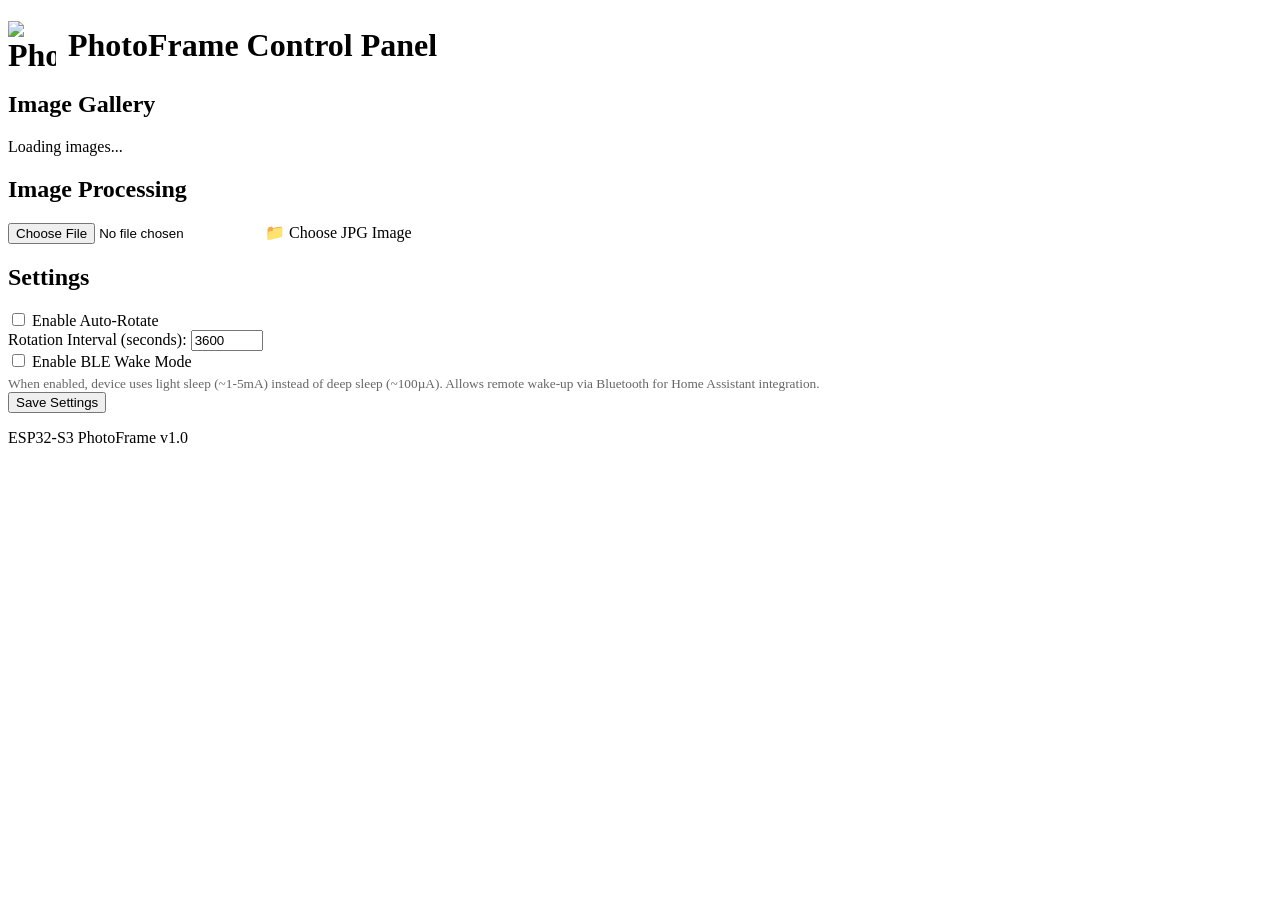
==== main/webapp/index.html @ 4e9d9b29 "tmp" ====
<!DOCTYPE html>
<html lang="en">
<head>
    <meta charset="UTF-8">
    <meta name="viewport" content="width=device-width, initial-scale=1.0">
    <title>PhotoFrame Control Panel</title>
    <link rel="icon" type="image/svg+xml" href="favicon.svg">
    <link rel="stylesheet" href="style.css">
</head>
<body>
    <div class="container">
        <header>
            <h1 style="display: flex; align-items: center; gap: 12px;">
                <img src="favicon.svg" alt="PhotoFrame" width="48" height="48">
                <span>PhotoFrame Control Panel</span>
            </h1>
            <div id="batteryStatus" class="battery-status"></div>
        </header>

        <section class="card">
            <h2>Image Gallery</h2>
            <div id="displayStatus" class="display-status" style="display: none;">
                <div class="spinner"></div>
                <p>Updating display... This may take up to 40 seconds</p>
            </div>
            <div id="imageList" class="image-grid">
                <p class="loading">Loading images...</p>
            </div>
        </section>

        <section class="card" id="imageProcessingSection">
            <h2>Image Processing</h2>
            
            <!-- Upload Area -->
            <div id="uploadArea">
                <div class="upload-area">
                    <input type="file" id="fileInput" accept=".jpg,.jpeg" required>
                    <label for="fileInput">
                        <span>📁 Choose JPG Image</span>
                    </label>
                    <div id="fileName"></div>
                </div>
            </div>
            
            <!-- Preview and Controls Area -->
            <div id="previewArea" style="display: none;">
            <div class="preview-container">
                <div class="comparison-container" style="flex: 0 0 auto; padding: 0; background: transparent;">
                    <h3 style="text-align: center; margin-bottom: 15px; color: #333;">
                        Drag the slider to compare
                    </h3>
                    <div class="comparison-wrapper" id="comparisonWrapper">
                        <div class="canvas-container">
                            <canvas id="originalCanvas"></canvas>
                            <canvas id="previewCanvas"></canvas>
                            <div class="slider-container" id="sliderContainer">
                                <div class="slider-handle">⟷</div>
                            </div>
                        </div>
                    </div>
                    <div class="comparison-labels">
                        <span>← Original</span>
                        <span>Dithered Preview →</span>
                    </div>
                </div>
                <div class="curve-canvas-wrapper" style="display: flex; flex-direction: column; gap: 15px;">
                    <div>
                        <canvas id="curveCanvas" width="300" height="300"></canvas>
                        <div class="preview-label">S-Curve Tone Mapping</div>
                    </div>
                    
                    <!-- S-Curve Controls (Advanced) - Under Curve Canvas -->
                    <div id="scurveControls" style="background: #f8f9fa; padding: 15px; border-radius: 8px; border: 1px solid #e0e0e0;">
                        <div style="font-weight: 600; margin-bottom: 12px; color: #667eea;">S-Curve Parameters</div>
                        <div style="display: flex; flex-direction: column; gap: 15px;">
                            <div class="form-group">
                                <label for="scurveStrength">Strength: <span id="strengthValue">0.9</span></label>
                                <input type="range" id="scurveStrength" min="0" max="1" step="0.1" value="0.9">
                                <small>Overall tone mapping strength (0=linear, 1=strong)</small>
                            </div>
                            
                            <div class="form-group">
                                <label for="scurveShadow">Shadow Boost: <span id="shadowValue">0.0</span></label>
                                <input type="range" id="scurveShadow" min="0" max="1" step="0.1" value="0.0">
                                <small>Brighten shadow areas (higher=brighter)</small>
                            </div>
                            
                            <div class="form-group">
                                <label for="scurveHighlight">Highlight Compress: <span id="highlightValue">1.7</span></label>
                                <input type="range" id="scurveHighlight" min="0.5" max="5" step="0.1" value="1.7">
                                <small>Protect highlights from over-exposure (higher=more protection)</small>
                            </div>
                            
                            <div class="form-group">
                                <label for="scurveMidpoint">Midpoint: <span id="midpointValue">0.5</span></label>
                                <input type="range" id="scurveMidpoint" min="0.3" max="0.7" step="0.05" value="0.5">
                                <small>Where to split shadows/highlights</small>
                            </div>
                        </div>
                    </div>
                </div>
            </div>
            
            <!-- Row 1: Processing Algorithm & Color Matching Method -->
            <div class="controls-grid" style="margin-bottom: 20px;">
                <div class="form-group">
                    <label>Processing Algorithm:</label>
                    <div style="margin-top: 8px;">
                        <label style="display: block; margin-bottom: 5px;">
                            <input type="radio" name="processingMode" value="enhanced" checked style="margin-right: 5px;">
                            Enhanced (Our Algorithm)
                        </label>
                        <label style="display: block;">
                            <input type="radio" name="processingMode" value="stock" style="margin-right: 5px;">
                            Stock (Waveshare Original)
                        </label>
                    </div>
                    <small>Stock mode uses simple dithering without tone mapping</small>
                </div>
                
                <div class="form-group" id="colorMethodControl">
                    <label>Color Matching Method:</label>
                    <div style="margin-top: 8px;">
                        <label style="display: block; margin-bottom: 5px;">
                            <input type="radio" name="colorMethod" value="rgb" checked style="margin-right: 5px;">
                            Simple RGB (default)
                        </label>
                        <label style="display: block;">
                            <input type="radio" name="colorMethod" value="lab" style="margin-right: 5px;">
                            LAB Color Space (better for grayscale)
                        </label>
                    </div>
                </div>
            </div>
            
            <div id="enhancedControls">
                
                <!-- Row 2: Exposure & Saturation -->
                <div class="controls-grid" style="margin-bottom: 20px;">
                    <div class="form-group">
                        <label for="exposure">Exposure: <span id="exposureValue">1.0</span></label>
                        <input type="range" id="exposure" min="0.5" max="2.0" step="0.1" value="1.0">
                        <small>Overall brightness (1.0=normal, >1.0=brighter)</small>
                    </div>
                    
                    <div class="form-group">
                        <label for="saturation">Saturation: <span id="saturationValue">1.5</span></label>
                        <input type="range" id="saturation" min="0.5" max="2" step="0.1" value="1.5">
                        <small>Color vibrancy (1.0=normal, >1.0=more vibrant)</small>
                    </div>
                </div>
                
                <!-- Row 3: Tone Mapping Selection and Contrast Control -->
                <div class="controls-grid" style="margin-bottom: 20px;">
                    <div class="form-group">
                        <label>Tone Mapping:</label>
                        <div style="margin-top: 8px;">
                            <label style="display: block; margin-bottom: 5px;">
                                <input type="radio" name="toneMode" value="scurve" checked style="margin-right: 5px;">
                                S-Curve (Advanced)
                            </label>
                            <label style="display: block;">
                                <input type="radio" name="toneMode" value="contrast" style="margin-right: 5px;">
                                Contrast (Simple)
                            </label>
                        </div>
                    </div>
                    
                    <!-- Contrast Control (Simple) -->
                    <div id="contrastControl" class="form-group" style="display: none;">
                        <label for="contrast">Contrast: <span id="contrastValue">1.0</span></label>
                        <input type="range" id="contrast" min="0.5" max="2.0" step="0.1" value="1.0">
                        <small>Tonal range (1.0=normal, >1.0=more contrast)</small>
                    </div>
                </div>
            </div>
            
            <div class="button-group">
                <button type="button" id="discardImage" class="btn btn-secondary">Discard</button>
                <button type="button" id="resetParams" class="btn btn-secondary">Reset to Defaults</button>
                <button type="button" id="uploadProcessed" class="btn btn-primary">Upload to Device</button>
            </div>
            
            <div id="uploadProgress" style="display: none; margin-top: 15px; text-align: center;">
                <div style="font-size: 1.1rem; color: #667eea; margin-bottom: 10px;">⏳ Uploading...</div>
                <div style="font-size: 0.9rem; color: #666;">Please wait, do not close this page</div>
            </div>
            </div>
            
            <!-- Status Messages -->
            <div id="uploadStatus" style="margin-top: 15px;"></div>
        </section>

        <section class="card">
            <h2>Settings</h2>
            <form id="configForm">
                <div class="form-group">
                    <label>
                        <input type="checkbox" id="autoRotate">
                        Enable Auto-Rotate
                    </label>
                </div>
                <div class="form-group">
                    <label for="rotateInterval">Rotation Interval (seconds):</label>
                    <input type="number" id="rotateInterval" min="10" max="86400" value="3600">
                </div>
                <div class="form-group">
                    <label>
                        <input type="checkbox" id="bleWake">
                        Enable BLE Wake Mode
                    </label>
                    <small style="display: block; margin-top: 5px; color: #666;">
                        When enabled, device uses light sleep (~1-5mA) instead of deep sleep (~100µA). 
                        Allows remote wake-up via Bluetooth for Home Assistant integration.
                    </small>
                </div>
                <button type="submit" class="btn btn-primary">Save Settings</button>
                <div id="configStatus"></div>
            </form>
        </section>

        <footer>
            <p>ESP32-S3 PhotoFrame v1.0</p>
        </footer>
    </div>

    <script type="module" src="image-processor.js"></script>
    <script type="module" src="app.js"></script>
</body>
</html>
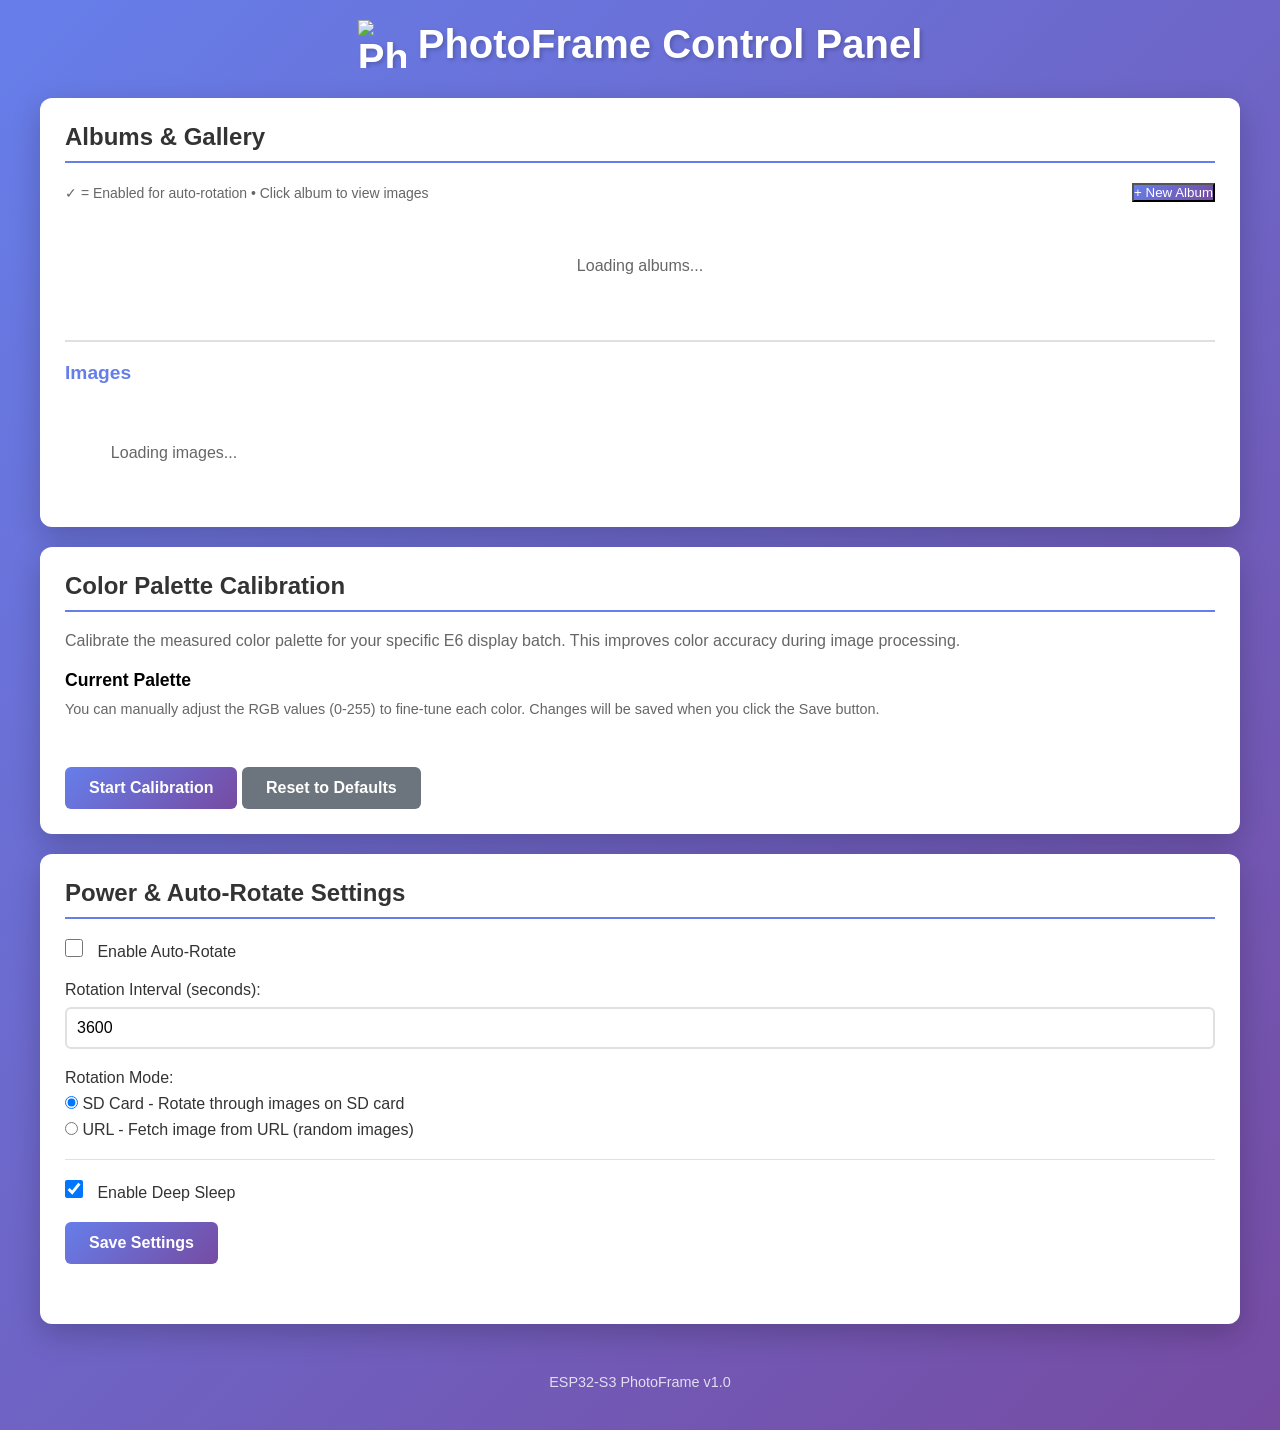
==== commit 871c7558: "Allow user to specify whether or not to store download images" ====
--- a/main/webapp/index.html
+++ b/main/webapp/index.html
@@ -18,29 +18,41 @@
         </header>
 
         <section class="card">
-            <h2>Image Gallery</h2>
-            <div id="displayStatus" class="display-status" style="display: none;">
-                <div class="spinner"></div>
-                <p>Updating display... This may take up to 40 seconds</p>
-            </div>
-            <div id="imageList" class="image-grid">
-                <p class="loading">Loading images...</p>
+            <h2>Albums & Gallery</h2>
+            
+            <!-- Album Selection -->
+            <div style="margin-bottom: 25px;">
+                <div style="display: flex; justify-content: space-between; align-items: center; margin-bottom: 15px;">
+                    <p style="color: #666; font-size: 14px; margin: 0;">
+                        ✓ = Enabled for auto-rotation • Click album to view images
+                    </p>
+                    <button onclick="createAlbum()" class="btn-primary">+ New Album</button>
+                </div>
+                <div id="albumList" class="album-list">
+                    <p class="loading">Loading albums...</p>
+                </div>
+            </div>
+            
+            <!-- Image Gallery -->
+            <div style="border-top: 2px solid #e0e0e0; padding-top: 20px;">
+                <h3 style="color: #667eea; margin-bottom: 15px; font-size: 1.2rem;">
+                    <span id="currentAlbumName">Images</span>
+                </h3>
+                <div id="displayStatus" class="display-status" style="display: none;">
+                    <div class="spinner"></div>
+                    <p>Updating display... This may take up to 40 seconds</p>
+                </div>
+                <div id="imageList" class="image-grid">
+                    <p class="loading">Loading images...</p>
+                </div>
             </div>
         </section>
 
-        <section class="card" id="imageProcessingSection">
+        <!-- Hidden file input -->
+        <input type="file" id="fileInput" accept=".jpg,.jpeg,.png,.heic,.heif,.webp,.gif,.bmp" style="display: none;">
+        
+        <section class="card" id="imageProcessingSection" style="display: none;">
             <h2>Image Processing</h2>
-            
-            <!-- Upload Area -->
-            <div id="uploadArea">
-                <div class="upload-area">
-                    <input type="file" id="fileInput" accept=".jpg,.jpeg" required>
-                    <label for="fileInput">
-                        <span>📁 Choose JPG Image</span>
-                    </label>
-                    <div id="fileName"></div>
-                </div>
-            </div>
             
             <!-- Preview and Controls Area -->
             <div id="previewArea" style="display: none;">
@@ -74,26 +86,26 @@
                         <div style="font-weight: 600; margin-bottom: 12px; color: #667eea;">S-Curve Parameters</div>
                         <div style="display: flex; flex-direction: column; gap: 15px;">
                             <div class="form-group">
-                                <label for="scurveStrength">Strength: <span id="strengthValue">0.9</span></label>
-                                <input type="range" id="scurveStrength" min="0" max="1" step="0.1" value="0.9">
+                                <label for="scurveStrength">Strength: <span id="strengthValue"></span></label>
+                                <input type="range" id="scurveStrength" min="0" max="1" step="0.1">
                                 <small>Overall tone mapping strength (0=linear, 1=strong)</small>
                             </div>
                             
                             <div class="form-group">
-                                <label for="scurveShadow">Shadow Boost: <span id="shadowValue">0.0</span></label>
-                                <input type="range" id="scurveShadow" min="0" max="1" step="0.1" value="0.0">
+                                <label for="scurveShadow">Shadow Boost: <span id="shadowValue"></span></label>
+                                <input type="range" id="scurveShadow" min="0" max="1" step="0.1">
                                 <small>Brighten shadow areas (higher=brighter)</small>
                             </div>
                             
                             <div class="form-group">
-                                <label for="scurveHighlight">Highlight Compress: <span id="highlightValue">1.7</span></label>
-                                <input type="range" id="scurveHighlight" min="0.5" max="5" step="0.1" value="1.7">
+                                <label for="scurveHighlight">Highlight Compress: <span id="highlightValue"></span></label>
+                                <input type="range" id="scurveHighlight" min="0.5" max="5" step="0.1">
                                 <small>Protect highlights from over-exposure (higher=more protection)</small>
                             </div>
                             
                             <div class="form-group">
-                                <label for="scurveMidpoint">Midpoint: <span id="midpointValue">0.5</span></label>
-                                <input type="range" id="scurveMidpoint" min="0.3" max="0.7" step="0.05" value="0.5">
+                                <label for="scurveMidpoint">Midpoint: <span id="midpointValue"></span></label>
+                                <input type="range" id="scurveMidpoint" min="0.3" max="0.7" step="0.05">
                                 <small>Where to split shadows/highlights</small>
                             </div>
                         </div>
@@ -107,7 +119,7 @@
                     <label>Processing Algorithm:</label>
                     <div style="margin-top: 8px;">
                         <label style="display: block; margin-bottom: 5px;">
-                            <input type="radio" name="processingMode" value="enhanced" checked style="margin-right: 5px;">
+                            <input type="radio" name="processingMode" value="enhanced" style="margin-right: 5px;">
                             Enhanced (Our Algorithm)
                         </label>
                         <label style="display: block;">
@@ -122,7 +134,7 @@
                     <label>Color Matching Method:</label>
                     <div style="margin-top: 8px;">
                         <label style="display: block; margin-bottom: 5px;">
-                            <input type="radio" name="colorMethod" value="rgb" checked style="margin-right: 5px;">
+                            <input type="radio" name="colorMethod" value="rgb" style="margin-right: 5px;">
                             Simple RGB (default)
                         </label>
                         <label style="display: block;">
@@ -138,14 +150,14 @@
                 <!-- Row 2: Exposure & Saturation -->
                 <div class="controls-grid" style="margin-bottom: 20px;">
                     <div class="form-group">
-                        <label for="exposure">Exposure: <span id="exposureValue">1.0</span></label>
-                        <input type="range" id="exposure" min="0.5" max="2.0" step="0.1" value="1.0">
+                        <label for="exposure">Exposure: <span id="exposureValue"></span></label>
+                        <input type="range" id="exposure" min="0.5" max="2.0" step="0.1">
                         <small>Overall brightness (1.0=normal, >1.0=brighter)</small>
                     </div>
                     
                     <div class="form-group">
-                        <label for="saturation">Saturation: <span id="saturationValue">1.5</span></label>
-                        <input type="range" id="saturation" min="0.5" max="2" step="0.1" value="1.5">
+                        <label for="saturation">Saturation: <span id="saturationValue"></span></label>
+                        <input type="range" id="saturation" min="0.5" max="2" step="0.1">
                         <small>Color vibrancy (1.0=normal, >1.0=more vibrant)</small>
                     </div>
                 </div>
@@ -156,7 +168,7 @@
                         <label>Tone Mapping:</label>
                         <div style="margin-top: 8px;">
                             <label style="display: block; margin-bottom: 5px;">
-                                <input type="radio" name="toneMode" value="scurve" checked style="margin-right: 5px;">
+                                <input type="radio" name="toneMode" value="scurve" style="margin-right: 5px;">
                                 S-Curve (Advanced)
                             </label>
                             <label style="display: block;">
@@ -168,8 +180,8 @@
                     
                     <!-- Contrast Control (Simple) -->
                     <div id="contrastControl" class="form-group" style="display: none;">
-                        <label for="contrast">Contrast: <span id="contrastValue">1.0</span></label>
-                        <input type="range" id="contrast" min="0.5" max="2.0" step="0.1" value="1.0">
+                        <label for="contrast">Contrast: <span id="contrastValue"></span></label>
+                        <input type="range" id="contrast" min="0.5" max="2.0" step="0.1">
                         <small>Tonal range (1.0=normal, >1.0=more contrast)</small>
                     </div>
                 </div>
@@ -192,7 +204,95 @@
         </section>
 
         <section class="card">
-            <h2>Settings</h2>
+            <h2>Color Palette Calibration</h2>
+            <p style="color: #666; margin-bottom: 20px;">
+                Calibrate the measured color palette for your specific E6 display batch. This improves color accuracy during image processing.
+            </p>
+            
+            <div id="currentPalette" style="margin-bottom: 20px;">
+                <h3 style="font-size: 1.1rem; margin-bottom: 10px;">Current Palette</h3>
+                <p style="color: #666; margin-bottom: 15px; font-size: 0.9rem;">
+                    You can manually adjust the RGB values (0-255) to fine-tune each color. Changes will be saved when you click the Save button.
+                </p>
+                <div id="currentPaletteColors" style="display: grid; grid-template-columns: repeat(auto-fit, minmax(120px, 1fr)); gap: 10px; margin-bottom: 15px;">
+                    <!-- Colors will be populated by JavaScript -->
+                </div>
+                <div id="savePaletteButtonContainer" style="display: none; margin-top: 15px;">
+                    <button id="savePaletteBtn" class="btn btn-primary">Save Palette Changes</button>
+                    <button id="cancelPaletteBtn" class="btn btn-secondary" style="margin-left: 10px;">Cancel</button>
+                </div>
+                <div id="savePaletteStatus" style="margin-top: 10px;"></div>
+            </div>
+            
+            <div id="calibrationFlow" style="display: none; margin-top: 20px; padding: 20px; background: #f8f9fa; border-radius: 8px;">
+                <div id="calibrationStep1" class="calibration-step">
+                    <h3 style="font-size: 1.1rem; margin-bottom: 10px;">Step 1: Display Calibration Image</h3>
+                    <p style="color: #666; margin-bottom: 15px;">
+                        Click the button below to display the calibration pattern on your device. The pattern shows 6 color boxes.
+                    </p>
+                    <div style="display: flex; gap: 10px; margin-bottom: 10px;">
+                        <button id="displayCalibrationBtn" class="btn btn-primary">Display Calibration Pattern</button>
+                        <button id="skipDisplayBtn" class="btn btn-secondary">Skip (Already Displayed)</button>
+                    </div>
+                    <div id="displayCalibrationStatus" style="margin-top: 10px;"></div>
+                </div>
+                
+                <div id="calibrationStep2" class="calibration-step" style="display: none;">
+                    <h3 style="font-size: 1.1rem; margin-bottom: 10px;">Step 2: Take Photo</h3>
+                    <p style="color: #666; margin-bottom: 15px;">
+                        Place the device under a 5500K light source (daylight or daylight-balanced LED). Take a photo with your phone camera, ensuring the entire display is visible and well-lit. Avoid shadows and reflections.
+                    </p>
+                    <div style="margin-bottom: 15px; padding: 10px; background: #fff3cd; border-left: 4px solid #ffc107; border-radius: 4px;">
+                        <p style="font-weight: 600; margin-bottom: 8px; color: #856404;">📸 Important:</p>
+                        <p style="font-size: 0.95rem; color: #856404; margin: 0;">
+                            <strong>Crop your photo to show ONLY the color boxes</strong> - no device edges, bezels, or background. This ensures accurate color detection.
+                        </p>
+                    </div>
+                    <div style="margin-bottom: 15px; padding: 10px; background: #f8f9fa; border-radius: 4px;">
+                        <p style="font-weight: 600; margin-bottom: 8px; color: #495057;">Example Photo:</p>
+                        <img src="measurement_sample.jpg" alt="Sample calibration photo" style="max-width: 100%; border: 1px solid #ddd; border-radius: 4px;">
+                        <p style="font-size: 0.9rem; color: #6c757d; margin-top: 8px;">Your photo should look similar to this - entire display visible, well-lit, no glare.</p>
+                    </div>
+                    <button id="proceedToUploadBtn" class="btn btn-primary">I've Taken the Photo</button>
+                </div>
+                
+                <div id="calibrationStep3" class="calibration-step" style="display: none;">
+                    <h3 style="font-size: 1.1rem; margin-bottom: 10px;">Step 3: Crop & Upload Photo</h3>
+                    <p style="color: #666; margin-bottom: 10px;">
+                        <strong>Before uploading:</strong> Crop your photo to show only the 6 color boxes - remove all device edges, bezels, and background. This improves color detection accuracy.
+                    </p>
+                    <p style="color: #666; margin-bottom: 15px;">
+                        Upload the cropped photo. The system will automatically detect the color boxes and extract the RGB values.
+                    </p>
+                    <input type="file" id="calibrationPhotoInput" accept="image/*" style="margin-bottom: 15px;">
+                    <div id="calibrationAnalysisStatus" style="margin-top: 10px;"></div>
+                    <canvas id="calibrationCanvas" style="display: none; max-width: 100%; margin-top: 15px; border: 1px solid #ddd;"></canvas>
+                </div>
+                
+                <div id="calibrationStep4" class="calibration-step" style="display: none;">
+                    <h3 style="font-size: 1.1rem; margin-bottom: 10px;">Step 4: Review & Save</h3>
+                    <p style="color: #666; margin-bottom: 10px;">
+                        Review the measured colors below. You can manually adjust the RGB values (0-255) to fine-tune each color.
+                    </p>
+                    <p style="color: #666; margin-bottom: 15px; font-size: 0.9rem;">
+                        💡 <strong>Tip:</strong> The color swatch updates in real-time as you edit. When satisfied, click Save to store the calibration.
+                    </p>
+                    <div id="measuredPalette" style="display: grid; grid-template-columns: repeat(auto-fit, minmax(120px, 1fr)); gap: 10px; margin-bottom: 15px;">
+                    </div>
+                    <div class="button-group">
+                        <button id="cancelCalibrationBtn" class="btn btn-secondary">Cancel</button>
+                        <button id="saveCalibrationBtn" class="btn btn-primary">Save Calibration</button>
+                    </div>
+                    <div id="saveCalibrationStatus" style="margin-top: 10px;"></div>
+                </div>
+            </div>
+            
+            <button id="startCalibrationBtn" class="btn btn-primary" style="margin-top: 15px;">Start Calibration</button>
+            <button id="resetPaletteBtn" class="btn btn-secondary" style="margin-top: 15px;">Reset to Defaults</button>
+        </section>
+
+        <section class="card">
+            <h2>Power & Auto-Rotate Settings</h2>
             <form id="configForm">
                 <div class="form-group">
                     <label>
@@ -205,14 +305,52 @@
                     <input type="number" id="rotateInterval" min="10" max="86400" value="3600">
                 </div>
                 <div class="form-group">
+                    <label>Rotation Mode:</label>
+                    <div style="margin-top: 8px;">
+                        <label style="display: block; margin-bottom: 8px;">
+                            <input type="radio" name="rotationMode" value="sdcard" id="rotationModeSDCard" checked>
+                            SD Card - Rotate through images on SD card
+                        </label>
+                        <label style="display: block; margin-bottom: 8px;">
+                            <input type="radio" name="rotationMode" value="url" id="rotationModeURL">
+                            URL - Fetch image from URL (random images)
+                        </label>
+                        <div id="imageUrlGroup" style="display: none; margin-left: 24px; margin-top: 12px; padding: 16px; background: #f8f9fa; border-radius: 8px; border: 1px solid #e0e0e0;">
+                            <div style="margin-bottom: 12px;">
+                                <label for="imageUrl" style="font-weight: 500; display: block; margin-bottom: 6px; color: #333;">Image URL</label>
+                                <div style="display: flex; align-items: stretch; gap: 8px;">
+                                    <input type="url" id="imageUrl" value="https://loremflickr.com/800/480" style="flex: 1; padding: 8px 12px; box-sizing: border-box; border: 1px solid #ccc; border-radius: 4px; font-size: 14px;">
+                                    <button type="button" onclick="document.getElementById('imageUrl').value='https://loremflickr.com/800/480'" style="padding: 8px 16px; white-space: nowrap; box-sizing: border-box; background: #fff; border: 1px solid #ccc; border-radius: 4px; cursor: pointer; font-size: 14px; font-weight: 500; color: #555;">Reset</button>
+                                </div>
+                                <small style="color: #666; display: block; margin-top: 6px; font-size: 12px;">
+                                    💡 Default URL provides random images. You can change this to any image URL.
+                                </small>
+                            </div>
+                            <div style="padding-top: 12px; border-top: 1px solid #e0e0e0;">
+                                <label style="display: flex; align-items: flex-start; cursor: pointer;">
+                                    <input type="checkbox" id="saveDownloadedImages" checked style="margin-top: 2px; margin-right: 8px;">
+                                    <div>
+                                        <span style="font-weight: 500; color: #333;">Save downloaded images to Downloads album</span>
+                                        <small style="color: #666; display: block; margin-top: 4px; font-size: 12px;">
+                                            When enabled, downloaded images are saved to SD card in the "Downloads" album.
+                                        </small>
+                                    </div>
+                                </label>
+                            </div>
+                        </div>
+                    </div>
+                </div>
+                <div class="form-group" style="margin-top: 20px; padding-top: 20px; border-top: 1px solid #e0e0e0;">
                     <label>
-                        <input type="checkbox" id="bleWake">
-                        Enable BLE Wake Mode
+                        <input type="checkbox" id="deepSleepEnabled" checked>
+                        Enable Deep Sleep
                     </label>
-                    <small style="display: block; margin-top: 5px; color: #666;">
-                        When enabled, device uses light sleep (~1-5mA) instead of deep sleep (~100µA). 
-                        Allows remote wake-up via Bluetooth for Home Assistant integration.
-                    </small>
+                    <div id="deepSleepWarning" style="display: none; margin-top: 10px; padding: 12px; background: #fff3cd; border-left: 4px solid #ffc107; border-radius: 4px;">
+                        <div style="font-weight: 600; color: #856404; margin-bottom: 5px;">⚠️ Power Consumption Notice</div>
+                        <small style="color: #856404; line-height: 1.5;">
+                            Disabling deep sleep keeps the HTTP server accessible for Home Assistant integration, but will significantly increase power consumption and reduce battery life. Only disable if the device is permanently powered via USB.
+                        </small>
+                    </div>
                 </div>
                 <button type="submit" class="btn btn-primary">Save Settings</button>
                 <div id="configStatus"></div>
@@ -224,6 +362,7 @@
         </footer>
     </div>
 
+    <script src="https://cdn.jsdelivr.net/npm/heic2any@0.0.4/dist/heic2any.min.js"></script>
     <script type="module" src="image-processor.js"></script>
     <script type="module" src="app.js"></script>
 </body>
--- a/main/webapp/style.css
+++ b/main/webapp/style.css
@@ -0,0 +1,551 @@
+* {
+    margin: 0;
+    padding: 0;
+    box-sizing: border-box;
+}
+
+body {
+    font-family: -apple-system, BlinkMacSystemFont, 'Segoe UI', Roboto, Oxygen, Ubuntu, Cantarell, sans-serif;
+    background: linear-gradient(135deg, #667eea 0%, #764ba2 100%);
+    min-height: 100vh;
+    padding: 20px;
+}
+
+.container {
+    max-width: 1200px;
+    margin: 0 auto;
+}
+
+header {
+    position: relative;
+    display: flex;
+    justify-content: center;
+    align-items: center;
+    color: white;
+    margin-bottom: 30px;
+}
+
+header h1 {
+    font-size: 2.5rem;
+    text-shadow: 2px 2px 4px rgba(0,0,0,0.2);
+    margin: 0;
+}
+
+.battery-status {
+    position: absolute;
+    top: 0;
+    right: 0;
+    font-size: 1.1rem;
+    text-shadow: 0 2px 4px rgba(0, 0, 0, 0.3);
+}
+
+.battery-charging {
+    color: #86efac;
+    font-weight: bold;
+}
+
+.battery-normal {
+    color: #ffffff;
+}
+
+.battery-medium {
+    color: #fde047;
+}
+
+.battery-low {
+    color: #fca5a5;
+    font-weight: bold;
+}
+
+.battery-disconnected {
+    color: #d1d5db;
+}
+
+.card {
+    background: white;
+    border-radius: 12px;
+    padding: 25px;
+    margin-bottom: 20px;
+    box-shadow: 0 10px 30px rgba(0,0,0,0.2);
+}
+
+.card h2 {
+    color: #333;
+    margin-bottom: 20px;
+    font-size: 1.5rem;
+    border-bottom: 2px solid #667eea;
+    padding-bottom: 10px;
+}
+
+.image-grid {
+    display: grid;
+    grid-template-columns: repeat(auto-fill, minmax(200px, 1fr));
+    gap: 15px;
+    margin-top: 20px;
+}
+
+.image-item {
+    position: relative;
+    border: 2px solid #e0e0e0;
+    border-radius: 8px;
+    padding: 10px;
+    transition: all 0.3s ease;
+    cursor: pointer;
+    background: #f9f9f9;
+    display: flex;
+    gap: 12px;
+    align-items: center;
+}
+
+.image-item:hover {
+    border-color: #667eea;
+    transform: translateY(-2px);
+    box-shadow: 0 4px 12px rgba(102, 126, 234, 0.3);
+}
+
+.image-item.selected {
+    border-color: #667eea;
+    background: #f0f4ff;
+}
+
+.image-thumbnail {
+    max-width: 80px;
+    max-height: 80px;
+    width: auto;
+    height: auto;
+    object-fit: contain;
+    border-radius: 4px;
+    border: 1px solid #ddd;
+    flex-shrink: 0;
+}
+
+.image-info {
+    flex: 1;
+    min-width: 0;
+}
+
+.image-name {
+    font-size: 0.9rem;
+    color: #333;
+    margin-bottom: 5px;
+    word-break: break-all;
+}
+
+.image-size {
+    font-size: 0.75rem;
+    color: #666;
+}
+
+.delete-btn {
+    background: #f44336;
+    color: white;
+    border: none;
+    border-radius: 50%;
+    width: 28px;
+    height: 28px;
+    font-size: 20px;
+    line-height: 1;
+    cursor: pointer;
+    transition: background-color 0.2s;
+    flex-shrink: 0;
+    margin-left: 8px;
+}
+
+.delete-btn:hover {
+    background: #d32f2f;
+}
+
+.display-status {
+    background: #e3f2fd;
+    border: 2px solid #2196f3;
+    border-radius: 8px;
+    padding: 20px;
+    margin-bottom: 20px;
+    text-align: center;
+}
+
+.spinner {
+    border: 4px solid #f3f3f3;
+    border-top: 4px solid #2196f3;
+    border-radius: 50%;
+    width: 40px;
+    height: 40px;
+    animation: spin 1s linear infinite;
+    margin: 0 auto 10px;
+}
+
+@keyframes spin {
+    0% { transform: rotate(0deg); }
+    100% { transform: rotate(360deg); }
+}
+
+.upload-area {
+    margin-bottom: 20px;
+    border: 2px dashed #ddd;
+    border-radius: 8px;
+    padding: 20px;
+    transition: all 0.3s ease;
+}
+
+.upload-area.drag-over {
+    border-color: #667eea;
+    background-color: #f0f4ff;
+}
+
+.upload-area input[type="file"] {
+    display: none;
+}
+
+.upload-area label {
+    display: block;
+    padding: 40px;
+    border: 2px dashed #667eea;
+    border-radius: 8px;
+    text-align: center;
+    cursor: pointer;
+    transition: all 0.3s ease;
+    background: #f9f9f9;
+}
+
+.upload-area label:hover {
+    background: #f0f4ff;
+    border-color: #764ba2;
+}
+
+.upload-area label span {
+    font-size: 1.1rem;
+    color: #667eea;
+}
+
+#fileName {
+    margin-top: 10px;
+    color: #333;
+    font-weight: 500;
+}
+
+.form-group {
+    margin-bottom: 20px;
+}
+
+.form-group label {
+    display: block;
+    margin-bottom: 8px;
+    color: #333;
+    font-weight: 500;
+}
+
+.form-group input[type="number"] {
+    width: 100%;
+    padding: 10px;
+    border: 2px solid #e0e0e0;
+    border-radius: 6px;
+    font-size: 1rem;
+    transition: border-color 0.3s ease;
+}
+
+.form-group input[type="number"]:focus {
+    outline: none;
+    border-color: #667eea;
+}
+
+.form-group input[type="checkbox"] {
+    margin-right: 10px;
+    width: 18px;
+    height: 18px;
+    cursor: pointer;
+}
+
+.btn {
+    padding: 12px 24px;
+    border: none;
+    border-radius: 6px;
+    font-size: 1rem;
+    font-weight: 600;
+    cursor: pointer;
+    transition: all 0.3s ease;
+}
+
+.btn-primary {
+    background: linear-gradient(135deg, #667eea 0%, #764ba2 100%);
+    color: white;
+}
+
+.btn-primary:hover {
+    transform: translateY(-2px);
+    box-shadow: 0 4px 12px rgba(102, 126, 234, 0.4);
+}
+
+.btn-primary:active {
+    transform: translateY(0);
+}
+
+#uploadStatus, #configStatus {
+    margin-top: 15px;
+    padding: 10px;
+    border-radius: 6px;
+    font-size: 0.9rem;
+}
+
+.status-success {
+    background: #d4edda;
+    color: #155724;
+    border: 1px solid #c3e6cb;
+}
+
+.status-error {
+    background: #f8d7da;
+    color: #721c24;
+    border: 1px solid #f5c6cb;
+}
+
+.loading {
+    text-align: center;
+    color: #666;
+    padding: 40px;
+}
+
+footer {
+    text-align: center;
+    color: white;
+    margin-top: 30px;
+    padding: 20px;
+    font-size: 0.9rem;
+    opacity: 0.8;
+}
+
+.preview-container {
+    margin-bottom: 20px;
+    text-align: center;
+    display: flex;
+    gap: 30px;
+    justify-content: center;
+    align-items: flex-start;
+    flex-wrap: nowrap;
+}
+
+.preview-canvas-wrapper {
+    position: relative;
+    display: inline-block;
+    max-width: 100%;
+}
+
+.curve-canvas-wrapper {
+    position: relative;
+    display: inline-block;
+}
+
+#curveCanvas {
+    border: 2px solid #667eea;
+    border-radius: 8px;
+    box-shadow: 0 4px 12px rgba(0,0,0,0.1);
+    background: white;
+}
+
+#previewCanvas {
+    max-width: 100%;
+    height: auto;
+    border: 2px solid #667eea;
+    border-radius: 8px;
+    box-shadow: 0 4px 12px rgba(0,0,0,0.1);
+}
+
+.preview-label {
+    text-align: center;
+    margin-top: 10px;
+    font-size: 0.9rem;
+    color: #666;
+    font-weight: 500;
+}
+
+.controls-grid {
+    display: grid;
+    grid-template-columns: repeat(auto-fit, minmax(300px, 1fr));
+    gap: 20px;
+    margin-bottom: 20px;
+}
+
+.form-group input[type="range"] {
+    width: 100%;
+    height: 6px;
+    border-radius: 3px;
+    background: #e0e0e0;
+    outline: none;
+    -webkit-appearance: none;
+}
+
+.form-group input[type="range"]::-webkit-slider-thumb {
+    -webkit-appearance: none;
+    appearance: none;
+    width: 18px;
+    height: 18px;
+    border-radius: 50%;
+    background: #667eea;
+    cursor: pointer;
+    transition: background 0.3s ease;
+}
+
+.form-group input[type="range"] {
+    appearance: none;
+}
+
+.form-group input[type="range"]::-webkit-slider-thumb:hover {
+    background: #764ba2;
+}
+
+.form-group input[type="range"]::-moz-range-thumb {
+    width: 18px;
+    height: 18px;
+    border-radius: 50%;
+    background: #667eea;
+    cursor: pointer;
+    border: none;
+    transition: background 0.3s ease;
+}
+
+.form-group input[type="range"]::-moz-range-thumb:hover {
+    background: #764ba2;
+}
+
+.form-group small {
+    display: block;
+    margin-top: 5px;
+    color: #666;
+    font-size: 0.85rem;
+}
+
+.button-group {
+    display: flex;
+    gap: 15px;
+    justify-content: flex-end;
+}
+
+.btn-secondary {
+    background: #6c757d;
+    color: white;
+}
+
+.btn-secondary:hover {
+    background: #5a6268;
+    transform: translateY(-2px);
+    box-shadow: 0 4px 12px rgba(108, 117, 125, 0.4);
+}
+
+@media (max-width: 768px) {
+    header {
+        flex-direction: column;
+        gap: 15px;
+    }
+    
+    header h1 {
+        font-size: 1.5rem;
+    }
+    
+    .battery-status {
+        position: static;
+        font-size: 1rem;
+    }
+    
+    .image-grid {
+        grid-template-columns: repeat(auto-fill, minmax(150px, 1fr));
+    }
+    
+    .controls-grid {
+        grid-template-columns: 1fr;
+    }
+    
+    .button-group {
+        flex-direction: column;
+    }
+}
+
+/* Comparison Slider Styles */
+.comparison-container {
+    max-width: 800px;
+}
+
+.comparison-wrapper {
+    position: relative;
+    width: 100%;
+    overflow: hidden;
+    border-radius: 8px;
+    box-shadow: 0 4px 6px rgba(0, 0, 0, 0.1);
+    user-select: none;
+}
+
+.canvas-container {
+    position: relative;
+    width: 100%;
+    display: block;
+}
+
+.canvas-container canvas {
+    display: block;
+    width: 100%;
+    height: auto;
+}
+
+#originalCanvas {
+    position: relative;
+    z-index: 1;
+    display: block;
+}
+
+#previewCanvas {
+    position: absolute;
+    top: 0;
+    left: 0;
+    width: 100% !important;
+    height: 100% !important;
+    z-index: 2;
+}
+
+.slider-container {
+    position: absolute;
+    top: 0;
+    left: 50%;
+    width: 3px;
+    height: 100%;
+    background: linear-gradient(180deg, rgba(102, 126, 234, 0.8) 0%, rgba(118, 75, 162, 0.8) 100%);
+    cursor: ew-resize;
+    z-index: 3;
+    transform: translateX(-50%);
+    box-shadow: 0 0 8px rgba(102, 126, 234, 0.5);
+    transition: box-shadow 0.2s ease;
+}
+
+.slider-container:hover {
+    box-shadow: 0 0 12px rgba(102, 126, 234, 0.8);
+}
+
+.slider-handle {
+    position: absolute;
+    top: 50%;
+    left: 50%;
+    transform: translate(-50%, -50%);
+    width: 44px;
+    height: 44px;
+    background: linear-gradient(135deg, #667eea 0%, #764ba2 100%);
+    border-radius: 50%;
+    box-shadow: 0 4px 12px rgba(102, 126, 234, 0.4);
+    display: flex;
+    align-items: center;
+    justify-content: center;
+    font-size: 20px;
+    color: white;
+    border: 3px solid white;
+    transition: all 0.2s ease;
+    pointer-events: none;
+}
+
+.slider-handle:hover {
+    transform: translate(-50%, -50%) scale(1.1);
+    box-shadow: 0 6px 16px rgba(102, 126, 234, 0.6);
+}
+
+.comparison-labels {
+    display: flex;
+    justify-content: space-between;
+    margin-top: 10px;
+    font-size: 0.9rem;
+    color: #666;
+}
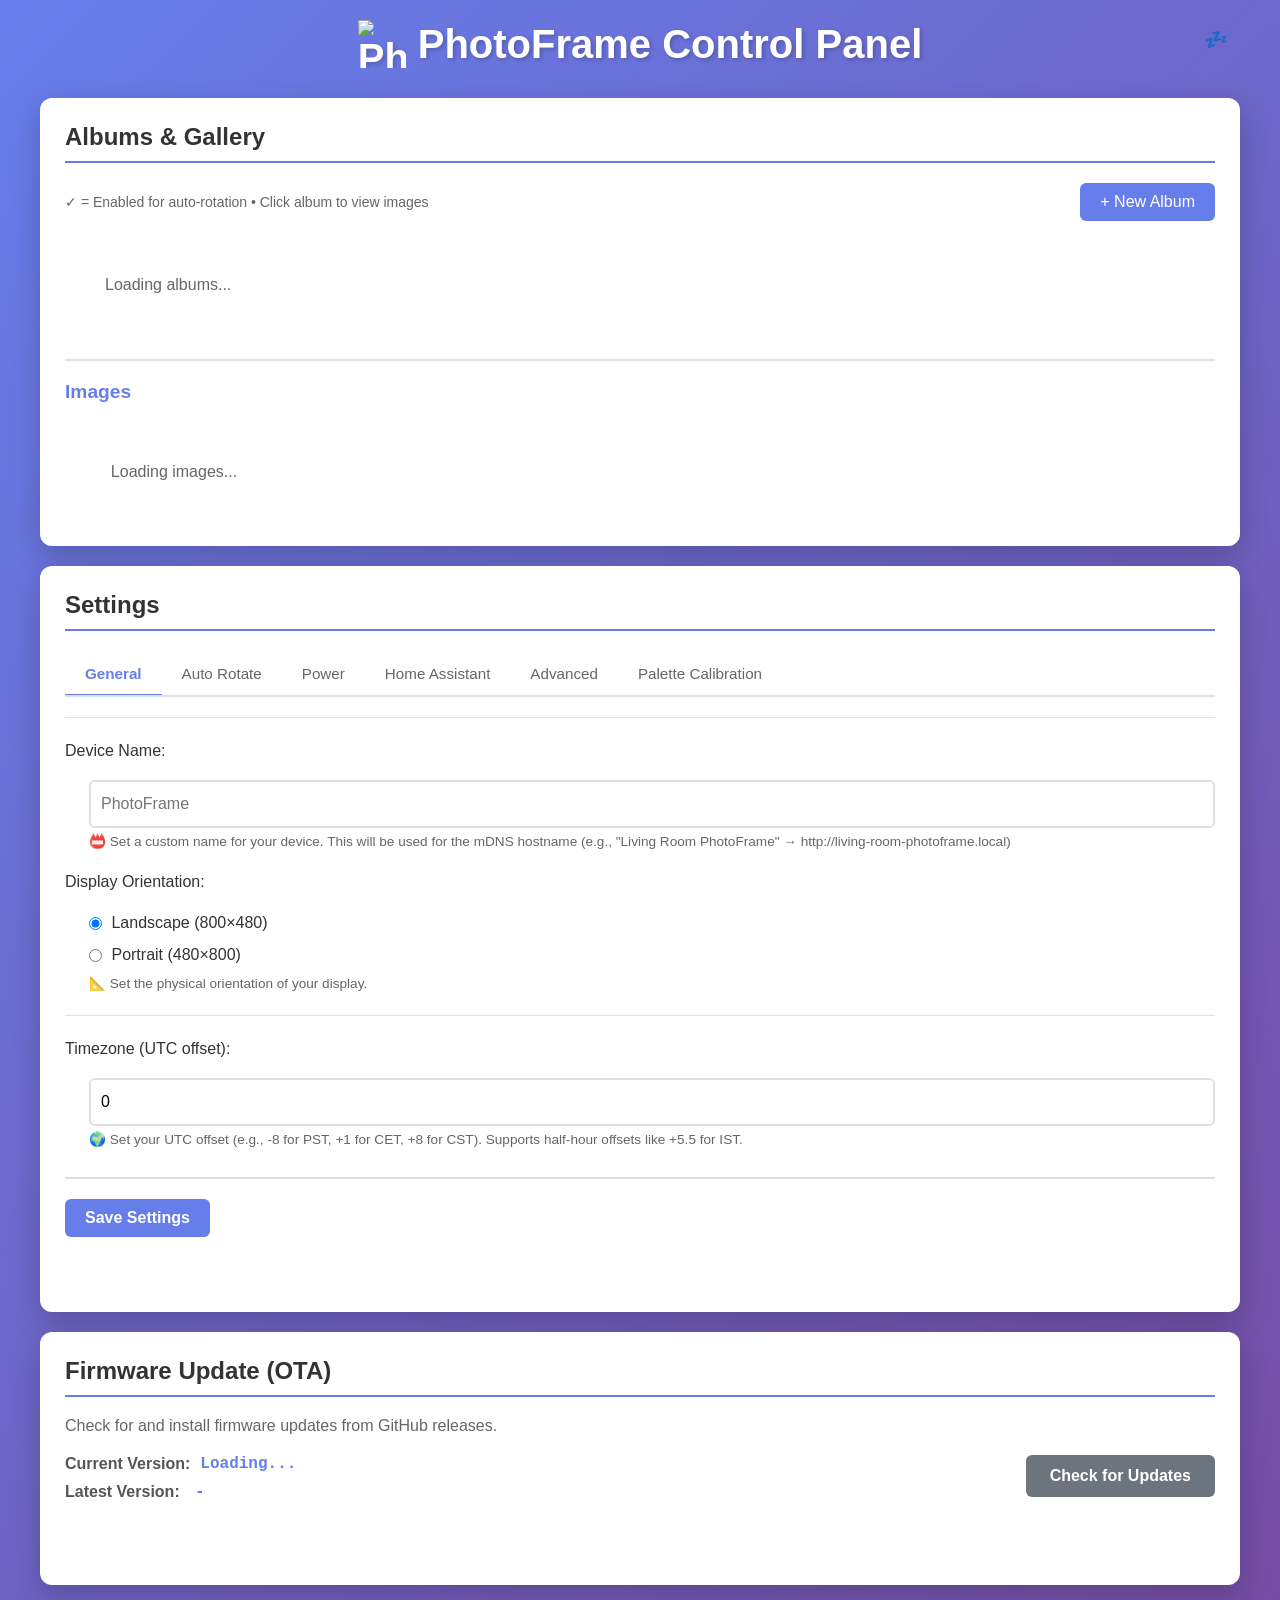
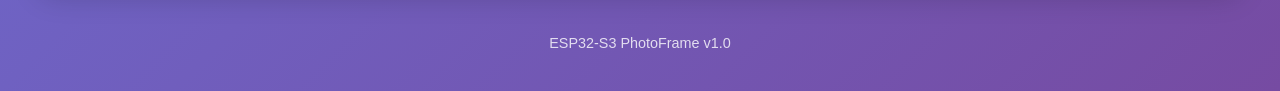
==== commit 684600c6: "webapp: some UI adjustment" ====
--- a/main/webapp/index.html
+++ b/main/webapp/index.html
@@ -10,20 +10,25 @@
 <body>
     <div class="container">
         <header>
-            <h1 style="display: flex; align-items: center; gap: 12px;">
+            <h1 class="header-title">
                 <img src="favicon.svg" alt="PhotoFrame" width="48" height="48">
                 <span>PhotoFrame Control Panel</span>
             </h1>
-            <div id="batteryStatus" class="battery-status"></div>
+            <div class="header-actions">
+                <div id="batteryStatus" class="battery-status"></div>
+                <button type="button" id="sleepBtn" class="btn-icon" title="Enter Deep Sleep">
+                    💤
+                </button>
+            </div>
         </header>
 
         <section class="card">
             <h2>Albums & Gallery</h2>
             
             <!-- Album Selection -->
-            <div style="margin-bottom: 25px;">
-                <div style="display: flex; justify-content: space-between; align-items: center; margin-bottom: 15px;">
-                    <p style="color: #666; font-size: 14px; margin: 0;">
+            <div class="album-section">
+                <div class="album-header">
+                    <p class="album-hint">
                         ✓ = Enabled for auto-rotation • Click album to view images
                     </p>
                     <button onclick="createAlbum()" class="btn-primary">+ New Album</button>
@@ -34,13 +39,13 @@
             </div>
             
             <!-- Image Gallery -->
-            <div style="border-top: 2px solid #e0e0e0; padding-top: 20px;">
-                <h3 style="color: #667eea; margin-bottom: 15px; font-size: 1.2rem;">
+            <div class="gallery-divider">
+                <h3 class="gallery-title">
                     <span id="currentAlbumName">Images</span>
                 </h3>
-                <div id="displayStatus" class="display-status" style="display: none;">
+                <div id="displayStatus" class="display-status hidden">
                     <div class="spinner"></div>
-                    <p>Updating display... This may take up to 40 seconds</p>
+                    <p>Updating display... This may take up to 30 seconds</p>
                 </div>
                 <div id="imageList" class="image-grid">
                     <p class="loading">Loading images...</p>
@@ -49,16 +54,16 @@
         </section>
 
         <!-- Hidden file input -->
-        <input type="file" id="fileInput" accept=".jpg,.jpeg,.png,.heic,.heif,.webp,.gif,.bmp" style="display: none;">
+        <input type="file" id="fileInput" accept=".jpg,.jpeg,.png,.heic,.heif,.webp,.gif,.bmp" class="hidden">
         
-        <section class="card" id="imageProcessingSection" style="display: none;">
+        <section class="card hidden" id="imageProcessingSection">
             <h2>Image Processing</h2>
             
             <!-- Preview and Controls Area -->
-            <div id="previewArea" style="display: none;">
+            <div id="previewArea" class="hidden">
             <div class="preview-container">
-                <div class="comparison-container" style="flex: 0 0 auto; padding: 0; background: transparent;">
-                    <h3 style="text-align: center; margin-bottom: 15px; color: #333;">
+                <div class="comparison-container comparison-custom">
+                    <h3 class="comparison-title">
                         Drag the slider to compare
                     </h3>
                     <div class="comparison-wrapper" id="comparisonWrapper">
@@ -75,16 +80,16 @@
                         <span>Dithered Preview →</span>
                     </div>
                 </div>
-                <div class="curve-canvas-wrapper" style="display: flex; flex-direction: column; gap: 15px;">
+                <div class="curve-canvas-wrapper curve-wrapper">
                     <div>
                         <canvas id="curveCanvas" width="300" height="300"></canvas>
                         <div class="preview-label">S-Curve Tone Mapping</div>
                     </div>
                     
                     <!-- S-Curve Controls (Advanced) - Under Curve Canvas -->
-                    <div id="scurveControls" style="background: #f8f9fa; padding: 15px; border-radius: 8px; border: 1px solid #e0e0e0;">
-                        <div style="font-weight: 600; margin-bottom: 12px; color: #667eea;">S-Curve Parameters</div>
-                        <div style="display: flex; flex-direction: column; gap: 15px;">
+                    <div id="scurveControls" class="scurve-panel">
+                        <div class="scurve-title">S-Curve Parameters</div>
+                        <div class="scurve-controls-grid">
                             <div class="form-group">
                                 <label for="scurveStrength">Strength: <span id="strengthValue"></span></label>
                                 <input type="range" id="scurveStrength" min="0" max="1" step="0.1">
@@ -114,31 +119,31 @@
             </div>
             
             <!-- Row 1: Processing Algorithm & Color Matching Method -->
-            <div class="controls-grid" style="margin-bottom: 20px;">
+            <div class="controls-grid processing-controls">
                 <div class="form-group">
                     <label>Processing Algorithm:</label>
-                    <div style="margin-top: 8px;">
-                        <label style="display: block; margin-bottom: 5px;">
-                            <input type="radio" name="processingMode" value="enhanced" style="margin-right: 5px;">
+                    <div class="radio-group">
+                        <label class="radio-option">
+                            <input type="radio" name="processingMode" value="enhanced">
                             Enhanced (Our Algorithm)
                         </label>
-                        <label style="display: block;">
-                            <input type="radio" name="processingMode" value="stock" style="margin-right: 5px;">
+                        <label class="radio-option">
+                            <input type="radio" name="processingMode" value="stock">
                             Stock (Waveshare Original)
                         </label>
                     </div>
-                    <small>Stock mode uses simple dithering without tone mapping</small>
-                </div>
+                </div>
+                <small class="helper-text">Stock mode uses simple dithering without tone mapping</small>
                 
                 <div class="form-group" id="colorMethodControl">
                     <label>Color Matching Method:</label>
-                    <div style="margin-top: 8px;">
-                        <label style="display: block; margin-bottom: 5px;">
-                            <input type="radio" name="colorMethod" value="rgb" style="margin-right: 5px;">
+                    <div class="radio-group">
+                        <label class="radio-option">
+                            <input type="radio" name="colorMethod" value="rgb">
                             Simple RGB (default)
                         </label>
-                        <label style="display: block;">
-                            <input type="radio" name="colorMethod" value="lab" style="margin-right: 5px;">
+                        <label class="radio-option">
+                            <input type="radio" name="colorMethod" value="lab">
                             LAB Color Space (better for grayscale)
                         </label>
                     </div>
@@ -148,7 +153,7 @@
             <div id="enhancedControls">
                 
                 <!-- Row 2: Exposure & Saturation -->
-                <div class="controls-grid" style="margin-bottom: 20px;">
+                <div class="controls-grid processing-controls">
                     <div class="form-group">
                         <label for="exposure">Exposure: <span id="exposureValue"></span></label>
                         <input type="range" id="exposure" min="0.5" max="2.0" step="0.1">
@@ -163,23 +168,23 @@
                 </div>
                 
                 <!-- Row 3: Tone Mapping Selection and Contrast Control -->
-                <div class="controls-grid" style="margin-bottom: 20px;">
+                <div class="controls-grid processing-controls">
                     <div class="form-group">
                         <label>Tone Mapping:</label>
-                        <div style="margin-top: 8px;">
-                            <label style="display: block; margin-bottom: 5px;">
-                                <input type="radio" name="toneMode" value="scurve" style="margin-right: 5px;">
+                        <div class="radio-group">
+                            <label class="radio-option">
+                                <input type="radio" name="toneMode" value="scurve">
                                 S-Curve (Advanced)
                             </label>
-                            <label style="display: block;">
-                                <input type="radio" name="toneMode" value="contrast" style="margin-right: 5px;">
+                            <label class="radio-option">
+                                <input type="radio" name="toneMode" value="contrast">
                                 Contrast (Simple)
                             </label>
                         </div>
                     </div>
                     
                     <!-- Contrast Control (Simple) -->
-                    <div id="contrastControl" class="form-group" style="display: none;">
+                    <div id="contrastControl" class="form-group hidden">
                         <label for="contrast">Contrast: <span id="contrastValue"></span></label>
                         <input type="range" id="contrast" min="0.5" max="2.0" step="0.1">
                         <small>Tonal range (1.0=normal, >1.0=more contrast)</small>
@@ -193,168 +198,376 @@
                 <button type="button" id="uploadProcessed" class="btn btn-primary">Upload to Device</button>
             </div>
             
-            <div id="uploadProgress" style="display: none; margin-top: 15px; text-align: center;">
-                <div style="font-size: 1.1rem; color: #667eea; margin-bottom: 10px;">⏳ Uploading...</div>
-                <div style="font-size: 0.9rem; color: #666;">Please wait, do not close this page</div>
+            <div id="uploadProgress" class="upload-progress hidden">
+                <div class="upload-progress-title">⏳ Uploading...</div>
+                <div class="upload-progress-text">Please wait, do not close this page</div>
             </div>
             </div>
             
             <!-- Status Messages -->
-            <div id="uploadStatus" style="margin-top: 15px;"></div>
+            <div id="uploadStatus" class="status-spacing-large"></div>
         </section>
 
         <section class="card">
-            <h2>Color Palette Calibration</h2>
-            <p style="color: #666; margin-bottom: 20px;">
-                Calibrate the measured color palette for your specific E6 display batch. This improves color accuracy during image processing.
-            </p>
-            
-            <div id="currentPalette" style="margin-bottom: 20px;">
-                <h3 style="font-size: 1.1rem; margin-bottom: 10px;">Current Palette</h3>
-                <p style="color: #666; margin-bottom: 15px; font-size: 0.9rem;">
-                    You can manually adjust the RGB values (0-255) to fine-tune each color. Changes will be saved when you click the Save button.
+            <h2>Settings</h2>
+            
+            <!-- Tab Navigation -->
+            <div class="tabs">
+                <button class="tab-button active" data-tab="general">General</button>
+                <button class="tab-button" data-tab="autoRotate">Auto Rotate</button>
+                <button class="tab-button" data-tab="power">Power</button>
+                <button class="tab-button" data-tab="homeAssistant">Home Assistant</button>
+                <button class="tab-button" data-tab="advanced">Advanced</button>
+                <button class="tab-button" data-tab="calibration">Palette Calibration</button>
+            </div>
+            
+            <!-- General Settings Tab -->
+            <div id="generalTab" class="tab-content active">
+            <form id="configForm">
+                <!-- Device Name Section -->
+                <div class="settings-section-divider">
+                    <div class="form-group">
+                        <label for="deviceName">Device Name:</label>
+                    </div>
+                    <div class="form-group indented">
+                        <input type="text" id="deviceName" placeholder="PhotoFrame" maxlength="64">
+                        <small class="helper-text">
+                            📛 Set a custom name for your device. This will be used for the mDNS hostname (e.g., "Living Room PhotoFrame" → http://living-room-photoframe.local)
+                        </small>
+                    </div>
+                </div>
+                
+                <!-- Display Orientation Section -->
+                <div class="settings-section">
+                    <div class="form-group">
+                        <label>Display Orientation:</label>
+                    </div>
+                    <div class="form-group indented">
+                        <div class="rotation-mode-group">
+                            <label class="radio-label">
+                                <input type="radio" name="displayOrientation" value="landscape" id="displayOrientationLandscape" checked>
+                                <span>Landscape (800×480)</span>
+                            </label>
+                            <label class="radio-label">
+                                <input type="radio" name="displayOrientation" value="portrait" id="displayOrientationPortrait">
+                                <span>Portrait (480×800)</span>
+                            </label>
+                            <small class="helper-text">
+                                📐 Set the physical orientation of your display.
+                            </small>
+                        </div>
+                    </div>
+                </div>
+                
+                <!-- Timezone Section -->
+                <div class="settings-section-divider">
+                    <div class="form-group">
+                        <label for="timezoneOffset">Timezone (UTC offset):</label>
+                    </div>
+                    <div class="form-group indented">
+                        <input type="number" id="timezoneOffset" min="-12" max="14" step="0.5" value="0" placeholder="0">
+                        <small class="helper-text">
+                            🌍 Set your UTC offset (e.g., -8 for PST, +1 for CET, +8 for CST). Supports half-hour offsets like +5.5 for IST.
+                        </small>
+                    </div>
+                </div>
+            </form>
+            </div>
+            <!-- End General Settings Tab -->
+            
+            <!-- Auto Rotate Tab -->
+            <div id="autoRotateTab" class="tab-content">
+                <!-- Auto-Rotate Section -->
+                <div class="settings-section-divider">
+                    <div class="form-group">
+                        <label class="checkbox-label">
+                            <input type="checkbox" id="autoRotate">
+                            <span>Enable Auto-Rotate</span>
+                        </label>
+                    </div>
+                    
+                    <div class="form-group indented">
+                        <label>Rotation Interval:</label>
+                        <div class="time-input-group">
+                            <div class="time-input-field">
+                                <input type="number" id="rotateHours" min="0" max="23" value="1">
+                                <span class="time-input-label">hours</span>
+                            </div>
+                            <div class="time-input-field">
+                                <input type="number" id="rotateMinutes" min="0" max="59" value="0">
+                                <span class="time-input-label">minutes</span>
+                            </div>
+                        </div>
+                        <small class="helper-text">
+                            ⏰ Rotation will be aligned to clock boundaries. For example, 1 hour will rotate at 1:00, 2:00, 3:00, etc.
+                        </small>
+                    </div>
+                    
+                    <div class="form-group indented">
+                        <label>Rotation Mode:</label>
+                        <div class="rotation-mode-group">
+                            <label class="radio-label">
+                                <input type="radio" name="rotationMode" value="sdcard" id="rotationModeSDCard" checked>
+                                <span>SD Card - Rotate through images on SD card</span>
+                            </label>
+                            <label class="radio-label">
+                                <input type="radio" name="rotationMode" value="url" id="rotationModeURL">
+                                <span>URL - Fetch image from URL (random images)</span>
+                            </label>
+                            <div id="imageUrlGroup" class="url-group" style="display: none;">
+                                <div class="url-group-field">
+                                    <label for="imageUrl" class="field-label">Image URL</label>
+                                    <div class="input-with-button">
+                                        <input type="url" id="imageUrl" value="https://loremflickr.com/800/480">
+                                        <button type="button" onclick="document.getElementById('imageUrl').value='https://loremflickr.com/800/480'">Reset</button>
+                                    </div>
+                                    <small class="helper-text">
+                                        💡 Default URL provides random images. You can change this to any image URL.
+                                    </small>
+                                </div>
+                                <div class="url-group-divider">
+                                    <label class="checkbox-label">
+                                        <input type="checkbox" id="saveDownloadedImages" checked>
+                                        <span>Save downloaded images to Downloads album</span>
+                                    </label>
+                                    <small class="helper-text">
+                                        When enabled, downloaded images are saved to SD card in the "Downloads" album.
+                                    </small>
+                                </div>
+                            </div>
+                        </div>
+                    </div>
+                    
+                    <div class="form-group">
+                        <button type="button" id="rotateBtn" class="btn btn-secondary">
+                            Rotate Now
+                        </button>
+                        <div id="rotateStatus" class="status-spacing"></div>
+                    </div>
+                </div>
+                
+                <!-- Sleep Schedule Section -->
+                <div class="settings-section-divider">
+                    <div class="form-group">
+                        <label class="checkbox-label">
+                            <input type="checkbox" id="sleepScheduleEnabled">
+                            <span>Enable Sleep Schedule</span>
+                        </label>
+                    </div>
+                    
+                    <div class="form-group indented">
+                        <label>Pause rotation during:</label>
+                        <div class="time-input-group">
+                            <div class="time-input-field">
+                                <span class="time-input-label">From</span>
+                                <input type="time" id="sleepScheduleStart" value="23:00">
+                            </div>
+                            <div class="time-input-field">
+                                <span class="time-input-label">To</span>
+                                <input type="time" id="sleepScheduleEnd" value="07:00">
+                            </div>
+                        </div>
+                        <small class="helper-text">
+                            🌙 Images won't rotate during this time period. Useful for night hours when no one is looking at the display.
+                        </small>
+                    </div>
+                </div>
+            </div>
+            <!-- End Auto Rotate Tab -->
+            
+            <!-- Power Tab -->
+            <div id="powerTab" class="tab-content">
+                <!-- Power Management Section -->
+                <div class="settings-section-divider">
+                    <div class="form-group">
+                        <label class="checkbox-label">
+                            <input type="checkbox" id="deepSleepEnabled" checked>
+                            <span>Enable Deep Sleep</span>
+                        </label>
+                        <div class="form-group indented">
+                            <small class="helper-text">
+                                💡 When disabled, webapp stays accessible even if device is battery-powered. This will consume more power.
+                            </small>
+                        </div>
+                    </div>
+                    <div class="form-group indented">
+                        <div id="deepSleepWarning" class="warning-box" style="display: none;">
+                            <div class="warning-box-title">⚠️ Power Consumption Notice</div>
+                            <small class="warning-box-text">
+                                Disabling deep sleep keeps the HTTP server accessible for Home Assistant integration, but will significantly increase power consumption and reduce battery life. Only disable if the device is permanently powered via USB.
+                            </small>
+                        </div>
+                    </div>
+                </div>
+            </div>
+            <!-- End Power Tab -->
+            
+            <!-- Home Assistant Tab -->
+            <div id="homeAssistantTab" class="tab-content">
+                <!-- Home Assistant Integration Section -->
+                <div class="settings-section-divider">
+                    <div class="form-group">
+                        <label for="haUrl">Home Assistant URL:</label>
+                    </div>
+                    <div class="form-group indented">
+                        <input type="url" id="haUrl" placeholder="http://homeassistant.local:8123">
+                        <small class="helper-text">
+                            🏠 Optional: Configure Home Assistant integration for dynamic image serving and reporting battery level.
+                        </small>
+                    </div>
+                </div>
+            </div>
+            <!-- End Home Assistant Tab -->
+            
+            <!-- Advanced Tab -->
+            <div id="advancedTab" class="tab-content">
+                <!-- Advanced Settings Section -->
+                <div class="settings-section-divider">
+                    <div class="form-group">
+                        <label for="imageOrientation">Image orientation (degrees):</label>
+                        <input type="number" id="imageOrientation" min="0" max="360" value="180">
+                        <small class="helper-text">
+                            💡 This is only needed for images that were converted through third-party tools. If you are only using the default firmware implementation, leave this setting as is (180).
+                        </small>
+                    </div>
+                </div>
+            </div>
+            <!-- End Advanced Tab -->
+            
+            <!-- Palette Calibration Tab -->
+            <div id="calibrationTab" class="tab-content">
+                <p class="section-description">
+                    Calibrate the measured color palette for your specific E6 display batch. This improves color accuracy during image processing.
                 </p>
-                <div id="currentPaletteColors" style="display: grid; grid-template-columns: repeat(auto-fit, minmax(120px, 1fr)); gap: 10px; margin-bottom: 15px;">
-                    <!-- Colors will be populated by JavaScript -->
-                </div>
-                <div id="savePaletteButtonContainer" style="display: none; margin-top: 15px;">
-                    <button id="savePaletteBtn" class="btn btn-primary">Save Palette Changes</button>
-                    <button id="cancelPaletteBtn" class="btn btn-secondary" style="margin-left: 10px;">Cancel</button>
-                </div>
-                <div id="savePaletteStatus" style="margin-top: 10px;"></div>
-            </div>
-            
-            <div id="calibrationFlow" style="display: none; margin-top: 20px; padding: 20px; background: #f8f9fa; border-radius: 8px;">
-                <div id="calibrationStep1" class="calibration-step">
-                    <h3 style="font-size: 1.1rem; margin-bottom: 10px;">Step 1: Display Calibration Image</h3>
-                    <p style="color: #666; margin-bottom: 15px;">
-                        Click the button below to display the calibration pattern on your device. The pattern shows 6 color boxes.
+                
+                <div id="currentPalette" class="settings-section">
+                    <h3 class="section-subtitle">Current Palette</h3>
+                    <p class="step-tip">
+                        You can manually adjust the RGB values (0-255) to fine-tune each color. Changes will be saved when you click the Save button.
                     </p>
-                    <div style="display: flex; gap: 10px; margin-bottom: 10px;">
-                        <button id="displayCalibrationBtn" class="btn btn-primary">Display Calibration Pattern</button>
-                        <button id="skipDisplayBtn" class="btn btn-secondary">Skip (Already Displayed)</button>
-                    </div>
-                    <div id="displayCalibrationStatus" style="margin-top: 10px;"></div>
-                </div>
-                
-                <div id="calibrationStep2" class="calibration-step" style="display: none;">
-                    <h3 style="font-size: 1.1rem; margin-bottom: 10px;">Step 2: Take Photo</h3>
-                    <p style="color: #666; margin-bottom: 15px;">
-                        Place the device under a 5500K light source (daylight or daylight-balanced LED). Take a photo with your phone camera, ensuring the entire display is visible and well-lit. Avoid shadows and reflections.
-                    </p>
-                    <div style="margin-bottom: 15px; padding: 10px; background: #fff3cd; border-left: 4px solid #ffc107; border-radius: 4px;">
-                        <p style="font-weight: 600; margin-bottom: 8px; color: #856404;">📸 Important:</p>
-                        <p style="font-size: 0.95rem; color: #856404; margin: 0;">
-                            <strong>Crop your photo to show ONLY the color boxes</strong> - no device edges, bezels, or background. This ensures accurate color detection.
+                    <div id="currentPaletteColors" class="palette-grid">
+                        <!-- Colors will be populated by JavaScript -->
+                    </div>
+                    <div id="savePaletteButtonContainer" class="btn-with-margin" style="display: none;">
+                        <button id="savePaletteBtn" class="btn btn-primary">Save Palette Changes</button>
+                        <button id="cancelPaletteBtn" class="btn btn-secondary btn-secondary-margin">Cancel</button>
+                    </div>
+                    <div id="savePaletteStatus" class="status-message"></div>
+                </div>
+                
+                <div id="calibrationFlow" class="calibration-flow" style="display: none;">
+                    <div id="calibrationStep1" class="calibration-step">
+                        <h3 class="section-subtitle">Step 1: Display Calibration Image</h3>
+                        <p class="step-description">
+                            Click the button below to display the calibration pattern on your device. The pattern shows 6 color boxes.
                         </p>
-                    </div>
-                    <div style="margin-bottom: 15px; padding: 10px; background: #f8f9fa; border-radius: 4px;">
-                        <p style="font-weight: 600; margin-bottom: 8px; color: #495057;">Example Photo:</p>
-                        <img src="measurement_sample.jpg" alt="Sample calibration photo" style="max-width: 100%; border: 1px solid #ddd; border-radius: 4px;">
-                        <p style="font-size: 0.9rem; color: #6c757d; margin-top: 8px;">Your photo should look similar to this - entire display visible, well-lit, no glare.</p>
-                    </div>
-                    <button id="proceedToUploadBtn" class="btn btn-primary">I've Taken the Photo</button>
-                </div>
-                
-                <div id="calibrationStep3" class="calibration-step" style="display: none;">
-                    <h3 style="font-size: 1.1rem; margin-bottom: 10px;">Step 3: Crop & Upload Photo</h3>
-                    <p style="color: #666; margin-bottom: 10px;">
-                        <strong>Before uploading:</strong> Crop your photo to show only the 6 color boxes - remove all device edges, bezels, and background. This improves color detection accuracy.
-                    </p>
-                    <p style="color: #666; margin-bottom: 15px;">
-                        Upload the cropped photo. The system will automatically detect the color boxes and extract the RGB values.
-                    </p>
-                    <input type="file" id="calibrationPhotoInput" accept="image/*" style="margin-bottom: 15px;">
-                    <div id="calibrationAnalysisStatus" style="margin-top: 10px;"></div>
-                    <canvas id="calibrationCanvas" style="display: none; max-width: 100%; margin-top: 15px; border: 1px solid #ddd;"></canvas>
-                </div>
-                
-                <div id="calibrationStep4" class="calibration-step" style="display: none;">
-                    <h3 style="font-size: 1.1rem; margin-bottom: 10px;">Step 4: Review & Save</h3>
-                    <p style="color: #666; margin-bottom: 10px;">
-                        Review the measured colors below. You can manually adjust the RGB values (0-255) to fine-tune each color.
-                    </p>
-                    <p style="color: #666; margin-bottom: 15px; font-size: 0.9rem;">
-                        💡 <strong>Tip:</strong> The color swatch updates in real-time as you edit. When satisfied, click Save to store the calibration.
-                    </p>
-                    <div id="measuredPalette" style="display: grid; grid-template-columns: repeat(auto-fit, minmax(120px, 1fr)); gap: 10px; margin-bottom: 15px;">
-                    </div>
-                    <div class="button-group">
-                        <button id="cancelCalibrationBtn" class="btn btn-secondary">Cancel</button>
-                        <button id="saveCalibrationBtn" class="btn btn-primary">Save Calibration</button>
-                    </div>
-                    <div id="saveCalibrationStatus" style="margin-top: 10px;"></div>
-                </div>
-            </div>
-            
-            <button id="startCalibrationBtn" class="btn btn-primary" style="margin-top: 15px;">Start Calibration</button>
-            <button id="resetPaletteBtn" class="btn btn-secondary" style="margin-top: 15px;">Reset to Defaults</button>
+                        <div class="button-row">
+                            <button id="displayCalibrationBtn" class="btn btn-primary">Display Calibration Pattern</button>
+                            <button id="skipDisplayBtn" class="btn btn-secondary">Skip (Already Displayed)</button>
+                        </div>
+                        <div id="displayCalibrationStatus" class="status-message"></div>
+                    </div>
+                    
+                    <div id="calibrationStep2" class="calibration-step" style="display: none;">
+                        <h3 class="section-subtitle">Step 2: Take Photo</h3>
+                        <p class="step-description">
+                            Place the device under a 5500K light source (daylight or daylight-balanced LED). Take a photo with your phone camera, ensuring the entire display is visible and well-lit. Avoid shadows and reflections.
+                        </p>
+                        <div class="warning-box-important">
+                            <p class="warning-box-important-title">📸 Important:</p>
+                            <p class="warning-box-important-text">
+                                <strong>Crop your photo to show ONLY the color boxes</strong> - no device edges, bezels, or background. This ensures accurate color detection.
+                            </p>
+                        </div>
+                        <div class="info-box">
+                            <p class="info-box-title">Example Photo:</p>
+                            <img src="measurement_sample.jpg" alt="Sample calibration photo" class="info-box-image">
+                            <p class="info-box-caption">Your photo should look similar to this - entire display visible, well-lit, no glare.</p>
+                        </div>
+                        <button id="proceedToUploadBtn" class="btn btn-primary">I've Taken the Photo</button>
+                    </div>
+                    
+                    <div id="calibrationStep3" class="calibration-step" style="display: none;">
+                        <h3 class="section-subtitle">Step 3: Crop & Upload Photo</h3>
+                        <p class="step-description-small">
+                            <strong>Before uploading:</strong> Crop your photo to show only the 6 color boxes - remove all device edges, bezels, and background. This improves color detection accuracy.
+                        </p>
+                        <p class="step-description">
+                            Upload the cropped photo. The system will automatically detect the color boxes and extract the RGB values.
+                        </p>
+                        <input type="file" id="calibrationPhotoInput" accept="image/*" class="btn-with-margin">
+                        <div id="calibrationAnalysisStatus" class="status-message"></div>
+                        <canvas id="calibrationCanvas" class="calibration-canvas" style="display: none;"></canvas>
+                    </div>
+                    
+                    <div id="calibrationStep4" class="calibration-step" style="display: none;">
+                        <h3 class="section-subtitle">Step 4: Review & Save</h3>
+                        <p class="step-description-small">
+                            Review the measured colors below. You can manually adjust the RGB values (0-255) to fine-tune each color.
+                        </p>
+                        <p class="step-tip">
+                            💡 <strong>Tip:</strong> The color swatch updates in real-time as you edit. When satisfied, click Save to store the calibration.
+                        </p>
+                        <div id="measuredPalette" class="palette-grid">
+                        </div>
+                        <div class="button-group">
+                            <button id="cancelCalibrationBtn" class="btn btn-secondary">Cancel</button>
+                            <button id="saveCalibrationBtn" class="btn btn-primary">Save Calibration</button>
+                        </div>
+                        <div id="saveCalibrationStatus" class="status-message"></div>
+                    </div>
+                </div>
+                
+                <button id="startCalibrationBtn" class="btn btn-primary btn-with-margin">Start Calibration</button>
+                <button id="resetPaletteBtn" class="btn btn-secondary btn-with-margin">Reset to Defaults</button>
+            </div>
+            <!-- End Palette Calibration Tab -->
+            
+            <!-- Save Settings Button (outside tabs, always visible) -->
+            <div class="settings-save-section">
+                <button type="button" id="saveSettingsBtn" class="btn btn-primary">Save Settings</button>
+                <div id="configStatus"></div>
+            </div>
         </section>
 
         <section class="card">
-            <h2>Power & Auto-Rotate Settings</h2>
-            <form id="configForm">
-                <div class="form-group">
-                    <label>
-                        <input type="checkbox" id="autoRotate">
-                        Enable Auto-Rotate
-                    </label>
-                </div>
-                <div class="form-group">
-                    <label for="rotateInterval">Rotation Interval (seconds):</label>
-                    <input type="number" id="rotateInterval" min="10" max="86400" value="3600">
-                </div>
-                <div class="form-group">
-                    <label>Rotation Mode:</label>
-                    <div style="margin-top: 8px;">
-                        <label style="display: block; margin-bottom: 8px;">
-                            <input type="radio" name="rotationMode" value="sdcard" id="rotationModeSDCard" checked>
-                            SD Card - Rotate through images on SD card
-                        </label>
-                        <label style="display: block; margin-bottom: 8px;">
-                            <input type="radio" name="rotationMode" value="url" id="rotationModeURL">
-                            URL - Fetch image from URL (random images)
-                        </label>
-                        <div id="imageUrlGroup" style="display: none; margin-left: 24px; margin-top: 12px; padding: 16px; background: #f8f9fa; border-radius: 8px; border: 1px solid #e0e0e0;">
-                            <div style="margin-bottom: 12px;">
-                                <label for="imageUrl" style="font-weight: 500; display: block; margin-bottom: 6px; color: #333;">Image URL</label>
-                                <div style="display: flex; align-items: stretch; gap: 8px;">
-                                    <input type="url" id="imageUrl" value="https://loremflickr.com/800/480" style="flex: 1; padding: 8px 12px; box-sizing: border-box; border: 1px solid #ccc; border-radius: 4px; font-size: 14px;">
-                                    <button type="button" onclick="document.getElementById('imageUrl').value='https://loremflickr.com/800/480'" style="padding: 8px 16px; white-space: nowrap; box-sizing: border-box; background: #fff; border: 1px solid #ccc; border-radius: 4px; cursor: pointer; font-size: 14px; font-weight: 500; color: #555;">Reset</button>
-                                </div>
-                                <small style="color: #666; display: block; margin-top: 6px; font-size: 12px;">
-                                    💡 Default URL provides random images. You can change this to any image URL.
-                                </small>
-                            </div>
-                            <div style="padding-top: 12px; border-top: 1px solid #e0e0e0;">
-                                <label style="display: flex; align-items: flex-start; cursor: pointer;">
-                                    <input type="checkbox" id="saveDownloadedImages" checked style="margin-top: 2px; margin-right: 8px;">
-                                    <div>
-                                        <span style="font-weight: 500; color: #333;">Save downloaded images to Downloads album</span>
-                                        <small style="color: #666; display: block; margin-top: 4px; font-size: 12px;">
-                                            When enabled, downloaded images are saved to SD card in the "Downloads" album.
-                                        </small>
-                                    </div>
-                                </label>
-                            </div>
-                        </div>
-                    </div>
-                </div>
-                <div class="form-group" style="margin-top: 20px; padding-top: 20px; border-top: 1px solid #e0e0e0;">
-                    <label>
-                        <input type="checkbox" id="deepSleepEnabled" checked>
-                        Enable Deep Sleep
-                    </label>
-                    <div id="deepSleepWarning" style="display: none; margin-top: 10px; padding: 12px; background: #fff3cd; border-left: 4px solid #ffc107; border-radius: 4px;">
-                        <div style="font-weight: 600; color: #856404; margin-bottom: 5px;">⚠️ Power Consumption Notice</div>
-                        <small style="color: #856404; line-height: 1.5;">
-                            Disabling deep sleep keeps the HTTP server accessible for Home Assistant integration, but will significantly increase power consumption and reduce battery life. Only disable if the device is permanently powered via USB.
-                        </small>
-                    </div>
-                </div>
-                <button type="submit" class="btn btn-primary">Save Settings</button>
-                <div id="configStatus"></div>
-            </form>
+            <h2>Firmware Update (OTA)</h2>
+            <p class="section-description">
+                Check for and install firmware updates from GitHub releases.
+            </p>
+            
+            <div class="settings-section">
+                <div class="ota-status-container">
+                    <div class="ota-info">
+                        <div class="ota-version-info">
+                            <span class="ota-label">Current Version:</span>
+                            <span id="currentVersion" class="ota-version">Loading...</span>
+                        </div>
+                        <div class="ota-version-info">
+                            <span class="ota-label">Latest Version:</span>
+                            <span id="latestVersion" class="ota-version">-</span>
+                        </div>
+                        <div id="otaStateInfo" class="ota-state-info"></div>
+                    </div>
+                    
+                    <div class="ota-actions">
+                        <button id="checkUpdateBtn" class="btn btn-secondary" onclick="checkForUpdate()">
+                            Check for Updates
+                        </button>
+                        <button id="installUpdateBtn" class="btn btn-primary" onclick="installUpdate()" style="display: none;">
+                            Install Update
+                        </button>
+                    </div>
+                </div>
+                
+                <div id="otaProgress" class="ota-progress-container" style="display: none;">
+                    <div class="progress-bar">
+                        <div id="otaProgressBar" class="progress-bar-fill"></div>
+                    </div>
+                </div>
+                
+                <div id="otaStatus" class="status-message"></div>
+            </div>
         </section>
 
         <footer>
--- a/main/webapp/style.css
+++ b/main/webapp/style.css
@@ -31,10 +31,35 @@
     margin: 0;
 }
 
-.battery-status {
+.header-actions {
     position: absolute;
     top: 0;
     right: 0;
+    display: flex;
+    align-items: center;
+    gap: 12px;
+}
+
+.btn-icon {
+    background: transparent;
+    border: none;
+    border-radius: 8px;
+    padding: 8px 12px;
+    font-size: 1.2rem;
+    cursor: pointer;
+    transition: all 0.3s ease;
+}
+
+.btn-icon:hover {
+    background: rgba(255, 255, 255, 0.2);
+    transform: translateY(-2px);
+}
+
+.btn-icon:active {
+    transform: translateY(0);
+}
+
+.battery-status {
     font-size: 1.1rem;
     text-shadow: 0 2px 4px rgba(0, 0, 0, 0.3);
 }
@@ -67,6 +92,8 @@
     padding: 25px;
     margin-bottom: 20px;
     box-shadow: 0 10px 30px rgba(0,0,0,0.2);
+    max-width: 100%;
+    width: 100%;
 }
 
 .card h2 {
@@ -137,22 +164,37 @@
 }
 
 .delete-btn {
-    background: #f44336;
-    color: white;
-    border: none;
+    position: absolute;
+    top: -8px;
+    right: -8px;
+    background: rgba(255, 255, 255, 0.9);
+    color: #666;
+    border: 2px solid rgba(0, 0, 0, 0.1);
     border-radius: 50%;
     width: 28px;
     height: 28px;
     font-size: 20px;
     line-height: 1;
     cursor: pointer;
-    transition: background-color 0.2s;
+    transition: all 0.2s;
     flex-shrink: 0;
-    margin-left: 8px;
+    opacity: 0;
+    pointer-events: none;
+    z-index: 10;
+    box-shadow: 0 2px 4px rgba(0, 0, 0, 0.15);
+}
+
+.image-item:hover .delete-btn,
+.album-item:hover .delete-btn {
+    opacity: 1;
+    pointer-events: auto;
 }
 
 .delete-btn:hover {
-    background: #d32f2f;
+    background: rgba(255, 255, 255, 1);
+    color: #f44336;
+    border-color: rgba(244, 67, 54, 0.3);
+    transform: scale(1.1);
 }
 
 .display-status {
@@ -227,6 +269,32 @@
     margin-bottom: 20px;
 }
 
+.form-group.indented {
+    margin-left: 24px;
+}
+
+.time-input-group {
+    display: flex;
+    gap: 16px;
+    align-items: center;
+    margin-bottom: 8px;
+}
+
+.time-input-field {
+    display: flex;
+    align-items: center;
+    gap: 8px;
+}
+
+.time-input-field input {
+    width: 80px;
+}
+
+.time-input-label {
+    color: #666;
+    font-size: 0.95rem;
+}
+
 .form-group label {
     display: block;
     margin-bottom: 8px;
@@ -234,18 +302,44 @@
     font-weight: 500;
 }
 
-.form-group input[type="number"] {
+.form-group input[type="number"],
+.form-group input[type="text"],
+.form-group input[type="url"],
+.form-group input[type="time"] {
     width: 100%;
     padding: 10px;
     border: 2px solid #e0e0e0;
     border-radius: 6px;
     font-size: 1rem;
     transition: border-color 0.3s ease;
-}
-
-.form-group input[type="number"]:focus {
+    line-height: 1.5;
+}
+
+.form-group input[type="number"]:focus,
+.form-group input[type="text"]:focus,
+.form-group input[type="url"]:focus,
+.form-group input[type="time"]:focus {
     outline: none;
     border-color: #667eea;
+}
+
+.time-input-group {
+    display: flex;
+    gap: 10px;
+    align-items: center;
+}
+
+.time-input-field {
+    flex: 1;
+    display: flex;
+    align-items: center;
+    gap: 8px;
+}
+
+.time-input-label {
+    font-weight: 500;
+    color: #666;
+    white-space: nowrap;
 }
 
 .form-group input[type="checkbox"] {
@@ -290,12 +384,27 @@
     background: #d4edda;
     color: #155724;
     border: 1px solid #c3e6cb;
+    padding: 12px 16px;
+    border-radius: 8px;
+    margin-top: 12px;
 }
 
 .status-error {
     background: #f8d7da;
     color: #721c24;
     border: 1px solid #f5c6cb;
+    padding: 12px 16px;
+    border-radius: 8px;
+    margin-top: 12px;
+}
+
+.status-info {
+    background: #d1ecf1;
+    color: #0c5460;
+    border: 1px solid #bee5eb;
+    padding: 12px 16px;
+    border-radius: 8px;
+    margin-top: 12px;
 }
 
 .loading {
@@ -339,6 +448,7 @@
     border-radius: 8px;
     box-shadow: 0 4px 12px rgba(0,0,0,0.1);
     background: white;
+    max-width: 300px;
 }
 
 #previewCanvas {
@@ -422,6 +532,13 @@
 .btn-secondary {
     background: #6c757d;
     color: white;
+    padding: 12px 24px;
+    border: none;
+    border-radius: 6px;
+    font-size: 1rem;
+    font-weight: 600;
+    cursor: pointer;
+    transition: all 0.3s ease;
 }
 
 .btn-secondary:hover {
@@ -435,26 +552,76 @@
         flex-direction: column;
         gap: 15px;
     }
-    
+
     header h1 {
         font-size: 1.5rem;
     }
-    
+
+    .header-actions {
+        position: static;
+        justify-content: center;
+    }
+
     .battery-status {
         position: static;
         font-size: 1rem;
     }
-    
+
+    /* Make delete button always visible on mobile (no hover) */
+    .delete-btn {
+        opacity: 1;
+        pointer-events: auto;
+    }
+
     .image-grid {
         grid-template-columns: repeat(auto-fill, minmax(150px, 1fr));
     }
-    
+
     .controls-grid {
         grid-template-columns: 1fr;
     }
-    
+
     .button-group {
         flex-direction: column;
+    }
+
+    .preview-container {
+        flex-wrap: wrap;
+        gap: 20px;
+    }
+
+    .preview-canvas-wrapper,
+    .curve-canvas-wrapper {
+        width: 100%;
+        max-width: 100%;
+    }
+
+    .preview-canvas-wrapper {
+        overflow: hidden;
+        display: flex;
+        align-items: center;
+        justify-content: center;
+    }
+
+    #previewCanvas,
+    #originalCanvas {
+        width: 100% !important;
+        height: auto !important;
+        object-fit: contain;
+    }
+
+    .comparison-wrapper {
+        width: 100%;
+    }
+
+    .canvas-container {
+        width: 100%;
+    }
+
+    #curveCanvas {
+        width: 100%;
+        margin: 0 auto;
+        display: block;
     }
 }
 
@@ -475,19 +642,24 @@
 .canvas-container {
     position: relative;
     width: 100%;
+    max-width: 100%;
     display: block;
+    overflow: hidden;
 }
 
 .canvas-container canvas {
     display: block;
     width: 100%;
     height: auto;
+    max-width: 100%;
 }
 
 #originalCanvas {
     position: relative;
     z-index: 1;
     display: block;
+    max-width: 100%;
+    height: auto;
 }
 
 #previewCanvas {
@@ -496,7 +668,9 @@
     left: 0;
     width: 100% !important;
     height: 100% !important;
+    max-width: 100%;
     z-index: 2;
+    object-fit: contain;
 }
 
 .slider-container {
@@ -549,3 +723,786 @@
     font-size: 0.9rem;
     color: #666;
 }
+
+/* Album Management Styles */
+.album-list {
+    display: flex;
+    flex-wrap: wrap;
+    gap: 10px;
+}
+
+.album-item {
+    position: relative;
+    display: flex;
+    align-items: center;
+    gap: 12px;
+    padding: 12px 15px;
+    border: 2px solid #e0e0e0;
+    border-radius: 8px;
+    background: #f9f9f9;
+    cursor: pointer;
+    transition: all 0.3s ease;
+}
+
+.album-item:hover {
+    border-color: #667eea;
+    background: #f0f4ff;
+}
+
+.album-item.selected {
+    border-color: #667eea;
+    background: #e8edff;
+    font-weight: 600;
+}
+
+.album-item input[type="checkbox"] {
+    width: 20px;
+    height: 20px;
+    cursor: pointer;
+    accent-color: #667eea;
+}
+
+.album-item span {
+    flex: 1;
+    font-size: 1rem;
+    color: #333;
+}
+
+.btn-primary {
+    background: #667eea;
+    color: white;
+    border: none;
+    padding: 10px 20px;
+    border-radius: 6px;
+    font-size: 1rem;
+    cursor: pointer;
+    transition: background 0.3s ease;
+}
+
+.btn-primary:hover {
+    background: #5568d3;
+}
+
+/* Upload item in gallery */
+.upload-item {
+    background: #f8f9fa !important;
+    border: 2px dashed #667eea !important;
+    cursor: pointer;
+    display: flex;
+    align-items: center;
+    justify-content: center;
+    min-height: auto;
+    transition: all 0.3s ease;
+}
+
+.upload-item:hover {
+    background: #e8edff !important;
+    border-color: #5568d3 !important;
+    transform: translateY(-2px);
+    box-shadow: 0 4px 12px rgba(102, 126, 234, 0.2);
+}
+
+.upload-placeholder {
+    text-align: center;
+    color: #667eea;
+    padding: 10px;
+}
+
+.upload-icon {
+    margin-bottom: 6px;
+    display: flex;
+    justify-content: center;
+}
+
+.upload-icon svg {
+    color: #667eea;
+}
+
+.upload-item:hover .upload-icon svg {
+    color: #5568d3;
+}
+
+.upload-text {
+    font-size: 1rem;
+    font-weight: 600;
+    color: #667eea;
+}
+
+.upload-item:hover .upload-text {
+    color: #5568d3;
+}
+
+/* Drag and drop state */
+.image-grid.drag-over {
+    background: rgba(102, 126, 234, 0.1);
+    border: 3px dashed #667eea;
+    border-radius: 12px;
+}
+
+/* Color palette calibration */
+.palette-color {
+    text-align: center;
+}
+
+.palette-swatch {
+    width: 100%;
+    height: 60px;
+    border-radius: 8px;
+    border: 2px solid #ddd;
+    margin-bottom: 8px;
+}
+
+.palette-label {
+    font-weight: 600;
+    color: #333;
+    margin-bottom: 4px;
+}
+
+.palette-rgb {
+    font-size: 0.85rem;
+    color: #666;
+    font-family: 'Courier New', monospace;
+}
+
+.calibration-step {
+    margin-bottom: 20px;
+}
+
+.calibration-step:last-child {
+    margin-bottom: 0;
+}
+
+/* Settings Sections */
+.settings-section {
+    margin-bottom: 24px;
+}
+
+.settings-section-divider {
+    padding-top: 24px;
+    border-top: 1px solid #e0e0e0;
+    margin-bottom: 24px;
+}
+
+/* Checkbox and Radio Labels */
+.checkbox-label,
+.radio-label {
+    display: flex;
+    align-items: center;
+    gap: 8px;
+    vertical-align: middle;
+}
+
+.checkbox-label input[type="checkbox"],
+.radio-label input[type="radio"] {
+    margin: 0;
+    padding-left: 3px;
+    flex-shrink: 0;
+    vertical-align: middle;
+    position: relative;
+}
+
+.checkbox-label span,
+.radio-label span {
+    display: inline-block;
+    vertical-align: middle;
+    line-height: 1.5;
+    margin-left: 5px;
+}
+
+.radio-label {
+    margin-bottom: 8px;
+}
+
+/* Helper Text */
+.helper-text {
+    color: #666;
+    display: block;
+    margin-top: 6px;
+    font-size: 12px;
+}
+
+/* Details/Summary (Collapsible Sections) */
+details {
+    margin-bottom: 15px;
+}
+
+details summary {
+    cursor: pointer;
+    font-weight: 600;
+    color: #667eea;
+    padding: 10px 0;
+    user-select: none;
+    list-style: none;
+    display: flex;
+    align-items: center;
+    gap: 8px;
+}
+
+details summary::-webkit-details-marker {
+    display: none;
+}
+
+details summary::before {
+    content: '▶';
+    display: inline-block;
+    transition: transform 0.2s ease;
+    font-size: 0.8em;
+}
+
+details[open] summary::before {
+    transform: rotate(90deg);
+}
+
+details[open] summary {
+    margin-bottom: 15px;
+}
+
+details > *:not(summary) {
+    margin-left: 20px;
+}
+
+/* Warning Box */
+.warning-box {
+    margin-top: 10px;
+    padding: 12px;
+    background: #fff3cd;
+    border-left: 4px solid #ffc107;
+    border-radius: 4px;
+}
+
+.warning-box-title {
+    font-weight: 600;
+    color: #856404;
+    margin-bottom: 5px;
+}
+
+.warning-box-text {
+    color: #856404;
+    line-height: 1.5;
+}
+
+/* URL Group (nested settings) */
+.url-group {
+    margin-left: 24px;
+    margin-top: 12px;
+    padding: 16px;
+    background: #f8f9fa;
+    border-radius: 8px;
+    border: 1px solid #e0e0e0;
+}
+
+.url-group-field {
+    margin-bottom: 12px;
+}
+
+.url-group-divider {
+    padding-top: 12px;
+    border-top: 1px solid #e0e0e0;
+}
+
+/* Input with Button */
+.input-with-button {
+    display: flex;
+    align-items: stretch;
+    gap: 8px;
+}
+
+.input-with-button input {
+    flex: 1;
+    padding: 8px 12px;
+    box-sizing: border-box;
+    border: 1px solid #ccc;
+    border-radius: 4px;
+    font-size: 14px;
+}
+
+.input-with-button button {
+    padding: 8px 16px;
+    white-space: nowrap;
+    box-sizing: border-box;
+    background: #fff;
+    border: 1px solid #ccc;
+    border-radius: 4px;
+    cursor: pointer;
+    font-size: 14px;
+    font-weight: 500;
+    color: #555;
+}
+
+/* Checkbox with Description */
+.checkbox-with-desc {
+    display: flex;
+    align-items: flex-start;
+    cursor: pointer;
+}
+
+.checkbox-with-desc input[type="checkbox"] {
+    margin-top: 2px;
+    margin-right: 8px;
+}
+
+.checkbox-desc-title {
+    font-weight: 500;
+    color: #333;
+}
+
+.checkbox-desc-text {
+    color: #666;
+    display: block;
+    margin-top: 4px;
+    font-size: 12px;
+}
+
+/* Field Label */
+.field-label {
+    font-weight: 500;
+    display: block;
+    margin-bottom: 6px;
+    color: #333;
+}
+
+/* Calibration Section */
+.section-description {
+    color: #666;
+    margin-bottom: 20px;
+}
+
+.section-subtitle {
+    font-size: 1.1rem;
+    margin-bottom: 10px;
+}
+
+.calibration-flow {
+    margin-top: 20px;
+    padding: 20px;
+    background: #f8f9fa;
+    border-radius: 8px;
+}
+
+.step-description {
+    color: #666;
+    margin-bottom: 15px;
+}
+
+.step-description-small {
+    color: #666;
+    margin-bottom: 10px;
+}
+
+.step-tip {
+    color: #666;
+    margin-bottom: 15px;
+    font-size: 0.9rem;
+}
+
+.button-row {
+    display: flex;
+    gap: 10px;
+    margin-bottom: 10px;
+}
+
+.info-box {
+    margin-bottom: 15px;
+    padding: 10px;
+    background: #f8f9fa;
+    border-radius: 4px;
+}
+
+.info-box-title {
+    font-weight: 600;
+    margin-bottom: 8px;
+    color: #495057;
+}
+
+.info-box-image {
+    max-width: 100%;
+    border: 1px solid #ddd;
+    border-radius: 4px;
+}
+
+.info-box-caption {
+    font-size: 0.9rem;
+    color: #6c757d;
+    margin-top: 8px;
+}
+
+.warning-box-important {
+    margin-bottom: 15px;
+    padding: 10px;
+    background: #fff3cd;
+    border-left: 4px solid #ffc107;
+    border-radius: 4px;
+}
+
+.warning-box-important-title {
+    font-weight: 600;
+    margin-bottom: 8px;
+    color: #856404;
+}
+
+.warning-box-important-text {
+    font-size: 0.95rem;
+    color: #856404;
+    margin: 0;
+}
+
+.palette-grid {
+    display: grid;
+    grid-template-columns: repeat(auto-fit, minmax(120px, 1fr));
+    gap: 10px;
+    margin-bottom: 15px;
+}
+
+.status-message {
+    margin-top: 10px;
+}
+
+.calibration-canvas {
+    max-width: 100%;
+    margin-top: 15px;
+    border: 1px solid #ddd;
+}
+
+.btn-with-margin {
+    margin-top: 15px;
+}
+
+.btn-secondary-margin {
+    margin-left: 10px;
+}
+
+/* Header */
+.header-title {
+    display: flex;
+    align-items: center;
+    gap: 12px;
+}
+
+/* Album Section */
+.album-section {
+    margin-bottom: 25px;
+}
+
+.album-header {
+    display: flex;
+    justify-content: space-between;
+    align-items: center;
+    margin-bottom: 15px;
+}
+
+.album-hint {
+    color: #666;
+    font-size: 14px;
+    margin: 0;
+}
+
+/* Gallery Section */
+.gallery-divider {
+    border-top: 2px solid #e0e0e0;
+    padding-top: 20px;
+}
+
+.gallery-title {
+    color: #667eea;
+    margin-bottom: 15px;
+    font-size: 1.2rem;
+}
+
+/* Hidden Elements */
+.hidden {
+    display: none;
+}
+
+/* Processing Section */
+.processing-controls {
+    margin-bottom: 20px;
+}
+
+.radio-group {
+    margin-top: 8px;
+}
+
+.radio-option {
+    display: block;
+    margin-bottom: 5px;
+}
+
+.radio-option input[type="radio"] {
+    margin-right: 5px;
+}
+
+/* Comparison Container */
+.comparison-custom {
+    flex: 0 0 auto;
+    padding: 0;
+    background: transparent;
+}
+
+.comparison-title {
+    text-align: center;
+    margin-bottom: 15px;
+    color: #333;
+}
+
+/* Curve Canvas Wrapper */
+.curve-wrapper {
+    display: flex;
+    flex-direction: column;
+    gap: 15px;
+}
+
+.scurve-panel {
+    background: #f8f9fa;
+    padding: 15px;
+    border-radius: 8px;
+    border: 1px solid #e0e0e0;
+}
+
+.scurve-title {
+    font-weight: 600;
+    margin-bottom: 12px;
+    color: #667eea;
+}
+
+.scurve-controls-grid {
+    display: flex;
+    flex-direction: column;
+    gap: 15px;
+}
+
+/* Upload Progress */
+.upload-progress {
+    margin-top: 15px;
+    text-align: center;
+}
+
+.upload-progress-title {
+    font-size: 1.1rem;
+    color: #667eea;
+    margin-bottom: 10px;
+}
+
+.upload-progress-text {
+    font-size: 0.9rem;
+    color: #666;
+}
+
+/* Rotation Mode Spacing */
+.rotation-mode-group {
+    margin-top: 8px;
+}
+
+/* Status Spacing */
+.status-spacing {
+    margin-top: 8px;
+}
+
+.status-spacing-large {
+    margin-top: 15px;
+}
+
+/* OTA Firmware Update Styles */
+.ota-status-container {
+    display: flex;
+    justify-content: space-between;
+    align-items: flex-start;
+    gap: 20px;
+    margin-bottom: 20px;
+}
+
+.ota-info {
+    flex: 1;
+}
+
+.ota-version-info {
+    display: flex;
+    align-items: center;
+    gap: 10px;
+    margin-bottom: 10px;
+}
+
+.ota-label {
+    font-weight: 600;
+    color: #555;
+    min-width: 120px;
+}
+
+.ota-version {
+    font-family: 'Courier New', monospace;
+    color: #667eea;
+    font-weight: 600;
+}
+
+.ota-state-info {
+    margin-top: 15px;
+    padding: 10px;
+    border-radius: 6px;
+    font-size: 0.95rem;
+}
+
+.ota-state-info.update-available {
+    background: #e0f2fe;
+    color: #0369a1;
+    border: 1px solid #7dd3fc;
+}
+
+.ota-state-info.checking {
+    background: #fef3c7;
+    color: #92400e;
+    border: 1px solid #fcd34d;
+}
+
+.ota-state-info.downloading,
+.ota-state-info.installing {
+    background: #dbeafe;
+    color: #1e40af;
+    border: 1px solid #93c5fd;
+}
+
+.ota-state-info.success {
+    background: #d1fae5;
+    color: #065f46;
+    border: 1px solid #6ee7b7;
+}
+
+.ota-state-info.error {
+    background: #fee2e2;
+    color: #991b1b;
+    border: 1px solid #fca5a5;
+}
+
+.ota-actions {
+    display: flex;
+    flex-direction: column;
+    gap: 10px;
+}
+
+.ota-progress-container {
+    margin: 20px 0;
+}
+
+.progress-bar {
+    width: 100%;
+    height: 30px;
+    background: #e5e7eb;
+    border-radius: 15px;
+    overflow: hidden;
+    box-shadow: inset 0 2px 4px rgba(0,0,0,0.1);
+}
+
+.progress-bar-fill {
+    height: 100%;
+    background: linear-gradient(90deg, #667eea 0%, #764ba2 100%);
+    transition: width 0.3s ease;
+    display: flex;
+    align-items: center;
+    justify-content: center;
+    color: white;
+    font-weight: 600;
+    font-size: 0.9rem;
+}
+
+.progress-text {
+    text-align: center;
+    margin-top: 10px;
+    color: #666;
+    font-size: 0.95rem;
+}
+
+@media (max-width: 768px) {
+    .ota-status-container {
+        flex-direction: column;
+    }
+    
+    .ota-actions {
+        width: 100%;
+    }
+    
+    .ota-actions button {
+        width: 100%;
+    }
+}
+
+/* Tab Navigation Styles */
+.tabs {
+    display: flex;
+    gap: 0;
+    margin-bottom: 20px;
+    border-bottom: 2px solid #e0e0e0;
+    overflow-x: auto;
+    overflow-y: hidden;
+    -webkit-overflow-scrolling: touch;
+    scrollbar-width: thin;
+    scrollbar-color: #667eea #f0f0f0;
+}
+
+.tabs::-webkit-scrollbar {
+    height: 4px;
+}
+
+.tabs::-webkit-scrollbar-track {
+    background: #f0f0f0;
+}
+
+.tabs::-webkit-scrollbar-thumb {
+    background: #667eea;
+    border-radius: 2px;
+}
+
+.tab-button {
+    background: transparent;
+    border: none;
+    padding: 12px 20px;
+    font-size: 0.95rem;
+    font-weight: 500;
+    color: #666;
+    cursor: pointer;
+    transition: all 0.3s ease;
+    border-bottom: 3px solid transparent;
+    position: relative;
+    bottom: -2px;
+    white-space: nowrap;
+    flex-shrink: 0;
+}
+
+.tab-button:hover {
+    color: #667eea;
+    background: rgba(102, 126, 234, 0.05);
+}
+
+.tab-button.active {
+    color: #667eea;
+    border-bottom-color: #667eea;
+    font-weight: 600;
+}
+
+.tab-content {
+    display: none;
+}
+
+.tab-content.active {
+    display: block;
+}
+
+@media (max-width: 768px) {
+    .tab-button {
+        padding: 10px 16px;
+        font-size: 0.9rem;
+    }
+}
+
+/* Settings Save Section */
+.settings-save-section {
+    margin-top: 30px;
+    padding-top: 20px;
+    border-top: 2px solid #e0e0e0;
+    display: flex;
+    flex-direction: column;
+    align-items: flex-start;
+    gap: 15px;
+}
+
+.settings-save-section #configStatus {
+    width: 100%;
+    align-self: stretch;
+}
